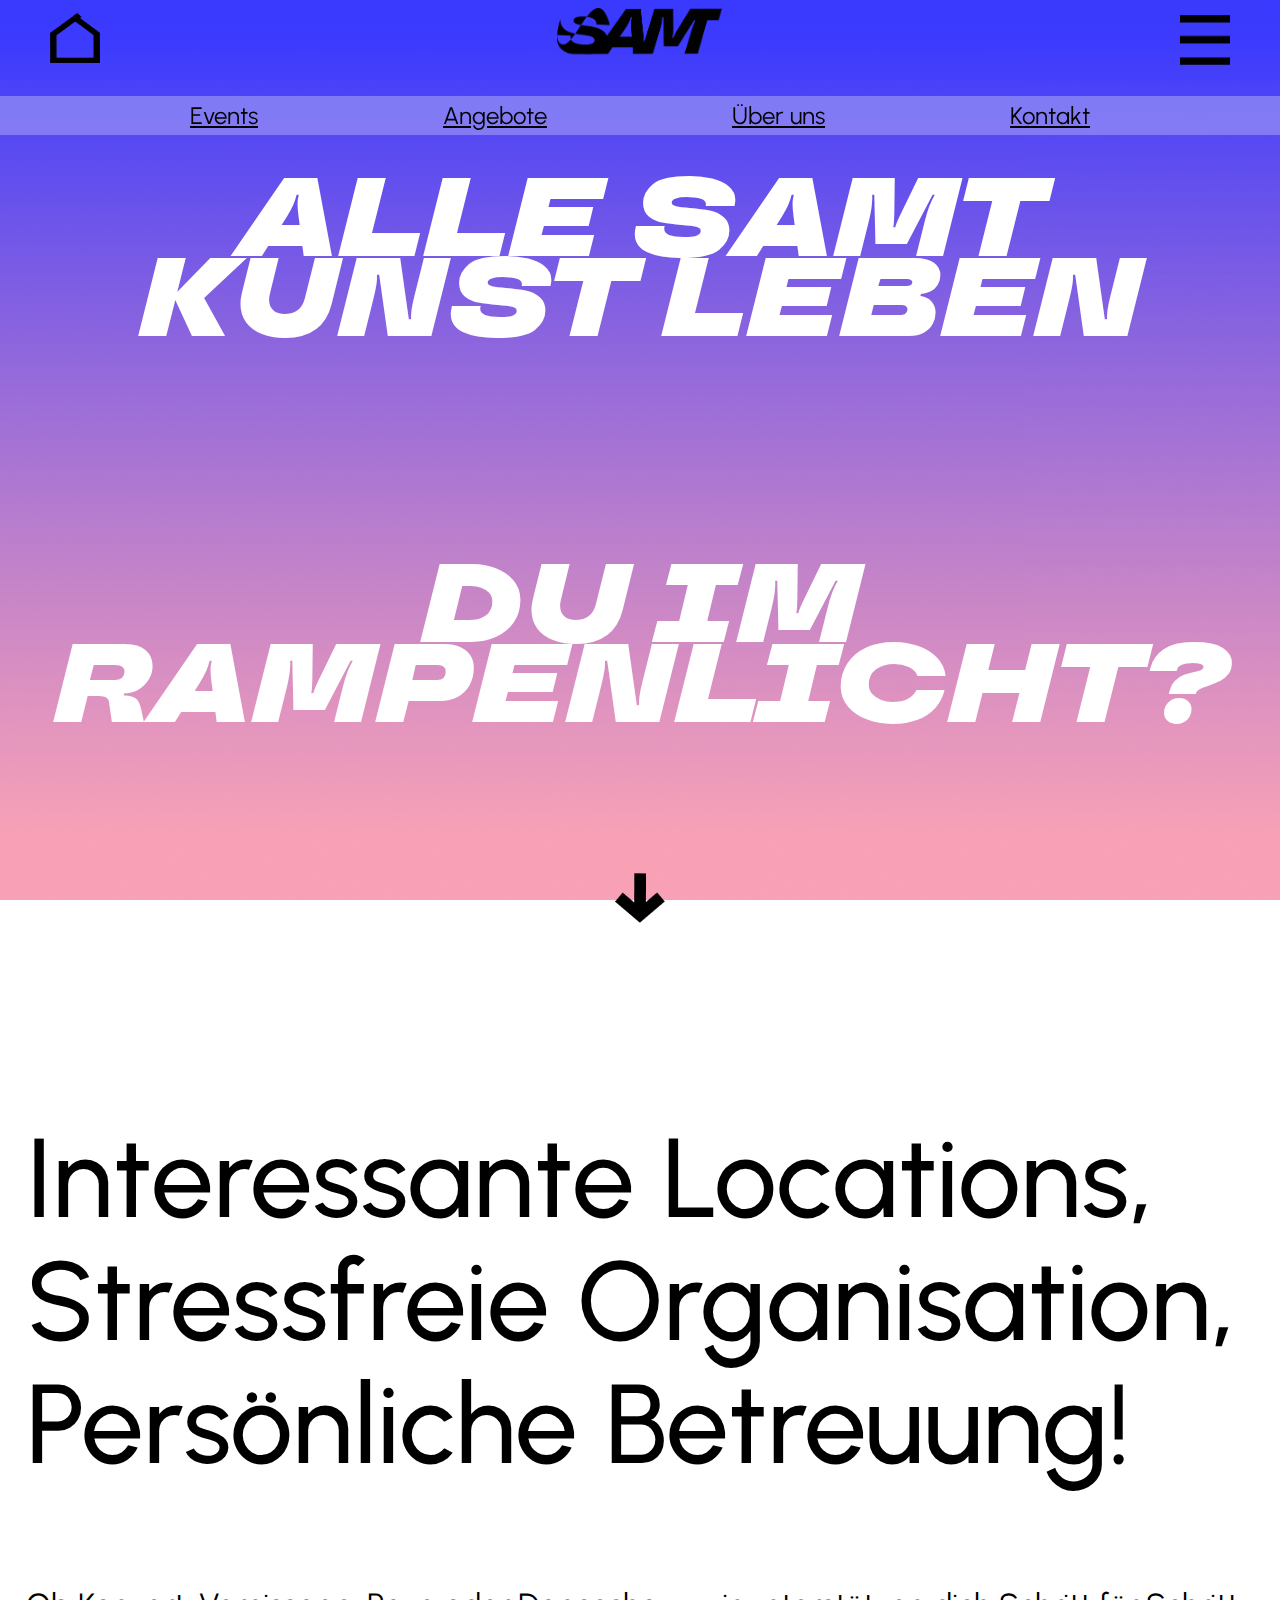
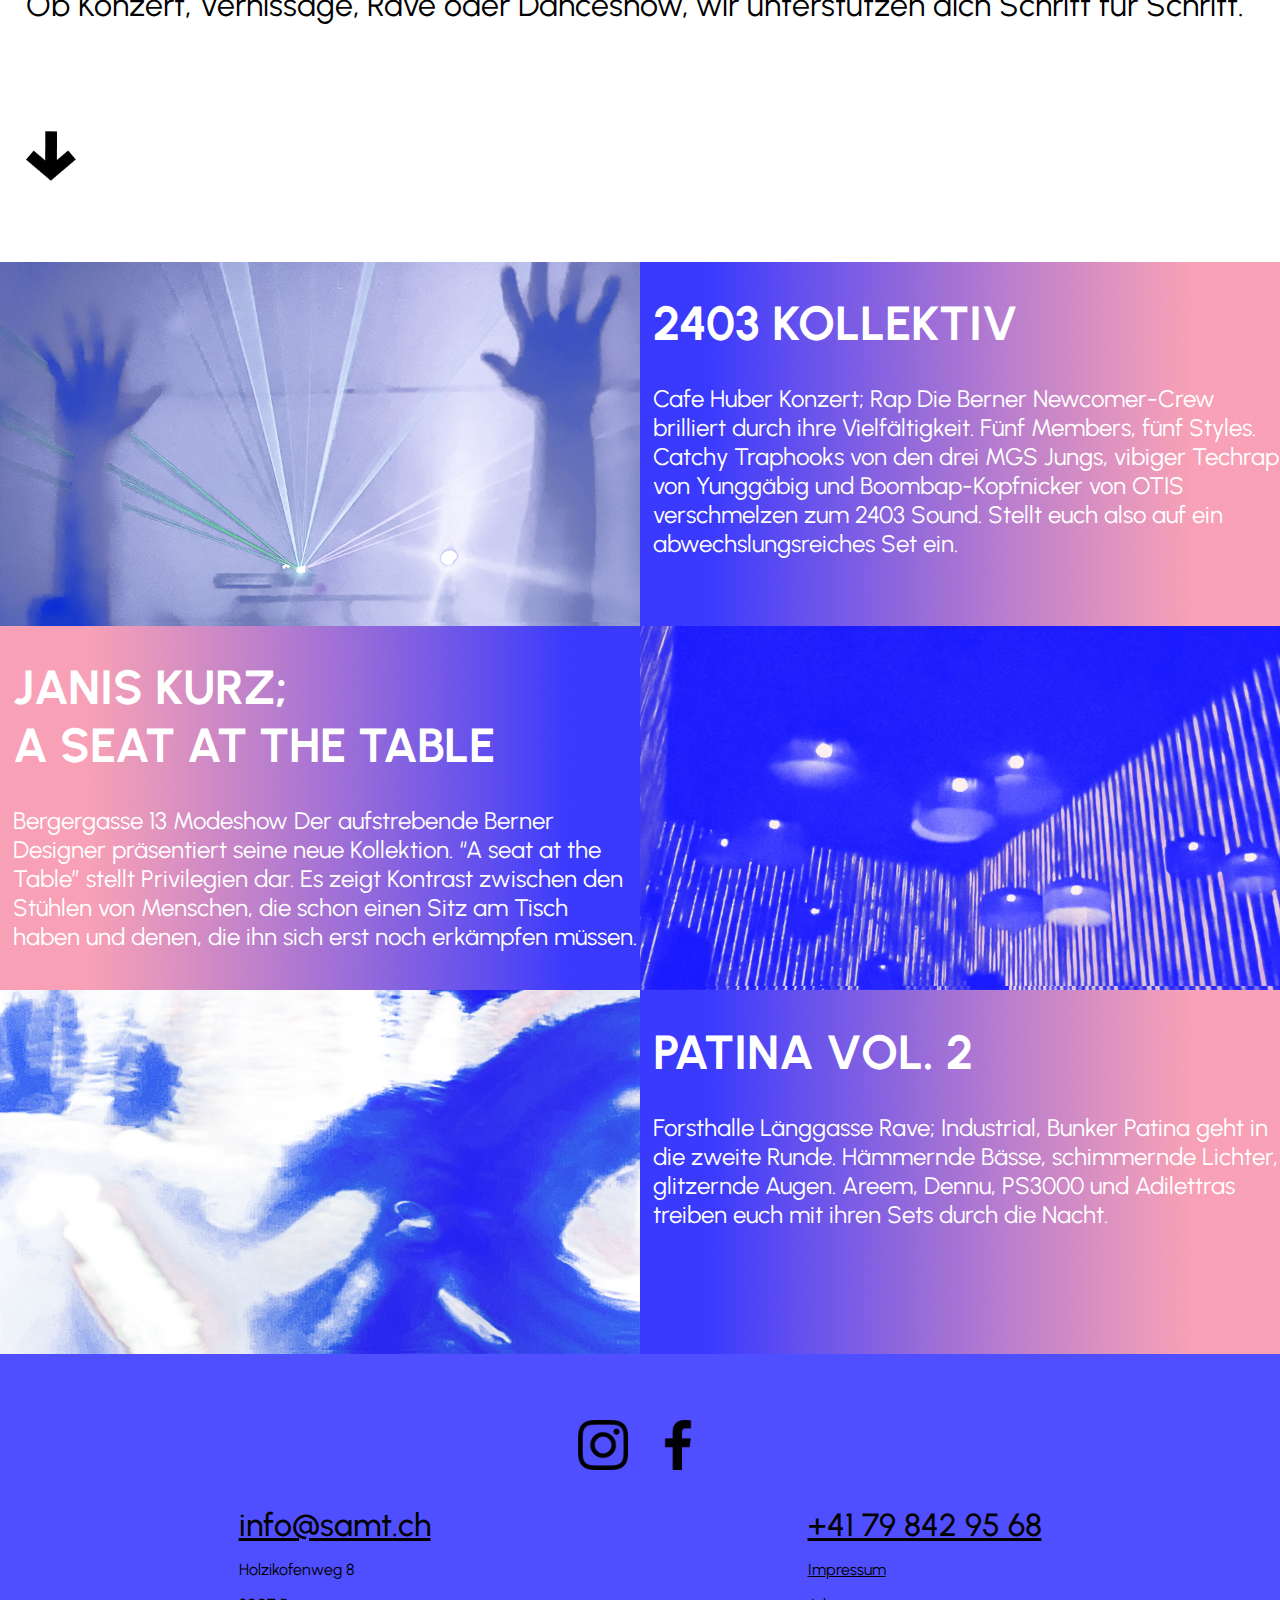
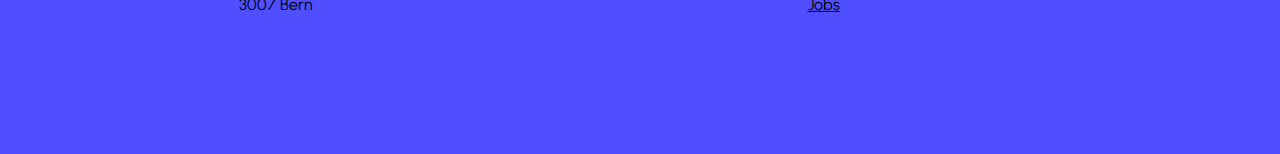
==== index.html @ a09fe549 "made index.html responsive for <600px devices" ====
<!DOCTYPE html>
<html lang="en">

    <head>
        <meta charset="UTF-8">
        <meta name="viewport" content="width=device-width, initial-scale=1.0">
        <title>SAMT | Kunst Leben</title>
        <link rel="icon" type="image/x-icon" href="/images/faviconalt.png">
        <link rel="stylesheet" href="css/styles.css">
        <link rel="stylesheet" href="css/media.css">
    </head>

    <body>
        
        <header>
            
            <div class="flex-grid-header">    
                
                <div class="col" id="home">
                    <a href="index.html"><img id="home" src="..\images\icons\haus.png" alt="Home" width="50" height="50"></a>
                </div>
                
                <div class="col" id="logo">
                    <a href="index.html"><img src="..\images\logo-samt-header-dark.png" alt="SAMT Logo" class="logo" width="auto" height="80"></a>
                </div>
                
                <div class="col" id="burgernav">
                    <img src="..\images\icons\burger.png" alt="menuburger" width="50" height="50"> </a>
                </div>
            
            </div>

            <nav>
                <ul>
                    <li><a href="/index.html#Events">Events</a></li>
                    <li><a href="angebot.html">Angebote</a></li>
                    <li><a href="ueber-uns.html">Über uns</a></li>
                    <li><a href="#footerref">Kontakt</a></li>
                    
                </ul>
            </nav>

        </header>

        
        <main>

            <section class="flex-grid" id="landingpage">
                
                <div class="col" id="textA">
                        <h1> ALLE SAMT KUNST LEBEN </h1>
                </div>
                
                <div class="col" id="textB">
                    <h1>DU IM RAMPENLICHT?</h1>
                </div>
                
                <div class="col">
                    <a href="#claim" ><img src="..\images\icons\pfeil.png" alt="downarrow" height="50px" width="50px"></a>
                </div>
            </section>

            <section id="claim">
                <div class="col">
                    <h1>Interessante Locations,</h1>
                    <h1>Stressfreie Organisation,</h1>
                    <h1>Persönliche Betreuung!</h1>

                    <p>
                        Ob Konzert, Vernissage, Rave oder Danceshow,
                        wir unterstützen dich Schritt für Schritt.
                    </p>

                </div>
                <div class="col">
                    <a href="#Events" ><img src="..\images\icons\pfeil.png" alt="downarrow" height="50px" width="50px"></a>
                </div>
            </section>

            <section id="Events">
                <article id="column1">
                    <div class="flex-grid-2col">
                        <div class="col" id="col1">
                            <img  src="..\images\konzedited.png" alt="2403 KOLLEKTIV Cafe Huber" >
                        </div>

                        <div class="col" id="gradbg">
                            <h1>2403 KOLLEKTIV</h1>
                            <p>Cafe Huber
                                Konzert; Rap
                                Die Berner Newcomer-Crew brilliert durch ihre Vielfältigkeit.
                                Fünf Members, fünf Styles. Catchy Traphooks von den drei 
                                MGS Jungs, vibiger Techrap von Yunggäbig und
                                Boombap-Kopfnicker von OTIS verschmelzen zum 2403 Sound. 
                                Stellt euch also auf ein abwechslungsreiches Set ein.
                            </p>
                        </div>
                    </div>
                </article>


                <article id="column2">   
                    <div class="flex-grid-2col">
                        <div class="col" id="gradbgflipped">
                            <h1>JANIS KURZ;<br>A SEAT AT THE TABLE</h1>
                                <p>Bergergasse 13
                                    Modeshow
                                    Der aufstrebende Berner Designer präsentiert seine neue Kollektion.
                                    “A seat at the Table” stellt Privilegien dar. Es zeigt Kontrast
                                    zwischen den Stühlen von Menschen, 
                                    die schon einen Sitz am Tisch haben und denen, 
                                    die ihn sich erst noch erkämpfen müssen.
                                </p>
                        </div>       

                        <div class="col" id="col2">
                            <img src="..\images\aseatatthetableedited.png" alt="JANIS KURZ A SEAT AT THE TABLE">
                        </div>
                    </div>
                </article> 

                <article id="column3">
                    <div class="flex-grid-2col">
                            <div class="col" id="col3">
                                <img src="..\images\patinavol2edited.png" alt="news" width="auto" height="auto">
                            </div>

                            <div class="col" id="gradbg">
                                <h1>PATINA VOL. 2</h1>
                                    <p>Forsthalle Länggasse
                                        Rave; Industrial, Bunker
                                        Patina geht in die zweite Runde. Hämmernde Bässe,
                                        schimmernde Lichter, glitzernde Augen. 
                                        Areem, Dennu, PS3000 und Adilettras treiben euch
                                        mit ihren Sets durch die Nacht.
                                    </p>
                            </div>

                    </div>
                </article>
            </section> 

        </main>

        <footer>


            <section id="footerref"></section>

            <div class="content">
                <div class="some">
                    <a href="#">
                        <img src="/images/icons/instagram.png" alt="Instagram">
                    </a>
                    <a href="#">
                        <img src="images/icons/facebook.png" alt="Facebook">
                    </a>
                </div>
                <div class="contact">
                    <div class="address">
                        <a class="big-link" href="mailto:info@samt.ch">info@samt.ch</a>
                        <p>Holzikofenweg 8</p>
                        <p>3007 Bern</p>
                    </div>
                    <div class="information">
                        <a class="big-link" href="tel:+41 79 842 95 68">+41 79 842 95 68</a>
                        <a href="Impressum">Impressum</a>
                        <a href="Jobs">Jobs</a>
                    </div>
                </div>
            </div>

        </footer>


    </body>
</html>
---- css/styles.css ----
@font-face {
  font-family: 'TTTravelsNext';
  src: url('/fonts/TTTravelsNext.ttf');
  font-family: 'TTTravelsNextBlackItalic';
  src: url('/fonts/TTTravelsNextBlackItalic.ttf');
}
@font-face {
  font-family: 'Urbanist';
  src: url('/fonts/Urbanist.ttf');
}

/* For index.html */


/* Overall body style */

body {
  background-image: url(../images/bgimg.png);
  background-repeat: no-repeat;
  background-attachment: fixed;
  background-size: cover;
  background-position: center;
  padding: 0%;
  margin: 0%;
}

h1 {
  font-size: 7pc;
  color: white;
}

h2, p, a {
  font-family: 'Urbanist', system-ui, -apple-system, BlinkMacSystemFont, 'Segoe UI', Roboto, Oxygen, Ubuntu, Cantarell, 'Open Sans', 'Helvetica Neue', sans-serif;

}

h2 {
  font-size: 1.5pc;
  color: white;
}

/* Header style */

header{
  position: fixed;
  width: 100vw;
  width: 100svw;
}

.flex-grid-header {
  display: flex;
  justify-content: space-between;
  padding: 0 50px;
  padding-bottom: 0%;
  margin-bottom: 0%;
  height: 80px;
  align-items: center;
  backdrop-filter: blur(15px);
}

.flex-grid-header .col {
  width: 50%;
}


#home {
  text-align: left;
  align-content: center;
  justify-content: center;
}

#logo {
  padding-top: 2px;
  text-align: center;
  align-content: center;
  justify-content: center;
}

#burgernav {
  text-align: right;
  justify-content: right;
  display: flex;
  align-items: center;
  gap: 10px;
  top: 0;
}


/* Nav style */


nav {
  background-color: rgba(245, 245, 245, 0.3);
  backdrop-filter: blur(15px);
  padding: 0%;
  margin: 0%;
}

ul{   
  border-radius: 10px;
  padding: 5px;
  display:flex;
  flex-direction: row;
  justify-content: space-evenly;
  list-style: none;
  text-decoration: none;
}

li a {
  color: black;
  font-size: 24px;
}

/* Main style */

main {
  padding: 0%;
  margin: 0%;
}

/* Flex grid layout & styles for body */

.flex-grid {
  display: flex;
}

.col {
  flex: 1;
}


.flex-grid-2col {
  display: flex;
  padding-top: 0%;
  padding-bottom: 0%;
  padding-left: 0%;
  padding-right: 0%;
  justify-content: space-between;
}

.flex-grid-2col .col {
  width: 50%;
  padding-top: 0%;
  padding-bottom: 0%;
  padding-left: 0%;
  padding-right: 0%;
}

.flex-grid-2col .col img {
  max-width: 100%;
  padding-top: 0%;
  padding-bottom: 0%;
  padding-left: 0%;
  padding-right: 0%;
}

.flex-grid-2col .col h1 {
  padding-left: 2%;
  font-size: 3pc;
  color: white;
  font-family: 'Urbanist', system-ui, -apple-system, BlinkMacSystemFont, 'Segoe UI', Roboto, Oxygen, Ubuntu, Cantarell, 'Open Sans', 'Helvetica Neue', sans-serif;
}

.flex-grid-2col .col p {
  padding-left: 2%;
  font-size: 1.5pc;
  color: white;
}

/* landingpage  section */

#landingpage {
  flex-direction: column;
  justify-content: center;
  align-content: center;
  text-align: center;
  align-items: center;
  padding-top: 8%;
  width: 100%;
  min-height: 100vh;
  min-height: 100svh;
}

#landingpage h1 {
  text-transform: uppercase;
  line-height: 5pc;
  font-family: 'TTTravelsNextBlackItalic', system-ui, -apple-system, BlinkMacSystemFont, 'Segoe UI', Roboto, Oxygen, Ubuntu, Cantarell, 'Open Sans', 'Helvetica Neue', sans-serif;
}

/* Claim  section */

#claim {
  font-family: 'Urbanist', system-ui, -apple-system, BlinkMacSystemFont, 'Segoe UI', Roboto, Oxygen, Ubuntu, Cantarell, 'Open Sans', 'Helvetica Neue', sans-serif;
  padding-left: 2%;
  padding-top: 6%;
}

#claim h1 {
  color: black;
  line-height: 3pc;
  font-size: 7pc;
  font-weight: 500;
}

#claim p {
  padding-top: 5%;
  font-size: 2pc;
  padding-bottom: 6%;
}

/* Events section */

#Events {
  padding-top: 6%;
}

.flex-grid-2col #col1 {
  background: url(../images/konzedited.png);
  background-repeat: no-repeat;
  background-size: cover;
}

.flex-grid-2col #col2 {
  background: url(../images/aseatatthetableedited.png);
  background-repeat: no-repeat;
  background-size: cover;
}

.flex-grid-2col #col3 {
  background: url(../images/patinavol2edited.png);
  background-repeat: no-repeat;
  background-size: cover;
}

.flex-grid-2col #gradbg {
  background: url(../images/eventbg.png);
  background-repeat: no-repeat;
  background-size: cover;
}

.flex-grid-2col #gradbgflipped {
  background: url(../images/eventbgflipped.png);
  background-repeat: no-repeat  ;
  background-size: cover;
}

#imgright {
  max-width: 100%;
  text-align: right;
}

/* Footer style */

footer{
  padding: 50px;
  min-height: 300px;
  background-color: #4F4FFF;
}
footer a{
  display: block;
}
footer a, footer p{
  margin: 1rem 0;
  color: black;
}
.big-link{
  font-size: 2rem;
  font-weight: 500;
}
.some{
  display: flex;
  justify-content: center;
  gap: 25px;
}
.some img{
  width: 50px;
}
.contact{
  display: flex;
  justify-content: space-around;
}

#footerref{
  max-width: 100%;
}

/* Hover Effect */

a:hover{
  background-color: #ffffff;
}

/* For angebot.html */

#smalimg  {
  width: 200px;
}


#smalimg {
  width: 600px;
  
  }

#angebotcolstyle h1 {
  font-size: 2.5pc; 
  line-height: 150%;
}

#angebotcolstyle h2 {
  font-size: 0.8pc; 
}

#angebotcolstyle h3 {
  font-size: 19.8pc; 
  color: black;
  text-align: center; 
}


#angebotcolstyle p {
  font-size: 3.8;
  color: aliceblue;
  text-align: left;
  
}
.angebot-page .col img {
  max-width: 100%;
  padding: 0;
  filter: grayscale(100%);
    transition: filter 0.3s;
}

.angebot-page .col img:hover {
  filter: saturate(100%); }

  #uebersch h3{
    color: black;
    line-height: 6pc;
    font-size: 7pc;
    font-weight: 500;
    font-family:'urbanist';
  }
  #uebersch h4{
    color: white;
    line-height: 6pc;
    font-size: 7pc;
    font-weight: 500;
    font-family:'urbanist';
  }
  
  #uebersch p{
    padding-top: 5%;
    font-size: 2pc;
    padding-bottom: 6%;
  }
  #ueberschschrift h5{
    padding-top: 5%;
    font-size: 2pc;
    padding-bottom: 6%;
    color: white;
  }
---- css/media.css ----
/* Extra small devices (phones, 600px and down) */
@media only screen and (max-width: 600px)
 
{

    #burgernav { 
        display: none; 
      }

      #logo {
        text-align: center;
      }

      #home { 
        display: none; 
      }

      nav li a {
        font-size: 1pc;
      }

      #textA h1 {
        padding-top: 55%;
      }

      #claim .col {
        padding-top: 40%;
      }

      #claim h1 {
        font-size: 2pc;
      }

      #claim p {
        font-size: 1.5pc;
        padding-top: 10%;
      }

    .flex-grid {
        display: flex;
        flex-direction: column;
      }

      .flex-grid-header .col {
        max-width: 100%;
        width: 100%;
      }


      #landingpage {
        padding: 0%;
        margin: 0%;
      }

      #landingpage h1{
        padding-left: 5%;
      }
     
      h1 {
        text-align: left;
        font-size: 2pc;
      }
      
      h2 {
        text-align: left;
        font-size: 1pc;
      }

      #Events {
        padding-top: 29%;
      }

      #column2 .flex-grid-2col {
        flex-direction: column-reverse;
      }

      .flex-grid-2col .col h1 {
        font-size: 2pc;
      }
      
      .flex-grid-2col .col h2 {
        font-size: 1pc;
      }
      .flex-grid-2col {
        flex-direction: column;
      }

      .flex-grid-2col .col {
        width: 100%;
      }

      .flex-grid-2col .col img {
        max-width: 99%;
      }

      .flex-grid-2col#Events {
        flex-direction: column;
        order: 1 2 4 3;
      }

      .big-link {
        font-size: 1pc;
      }
}


/* Large devices (laptops/desktops, 992px and up) */
@media only screen and (min-width: 992px) {...}

/* Extra large devices (large laptops and desktops, 1200px and up) */
@media only screen and (min-width: 1200px) {...}
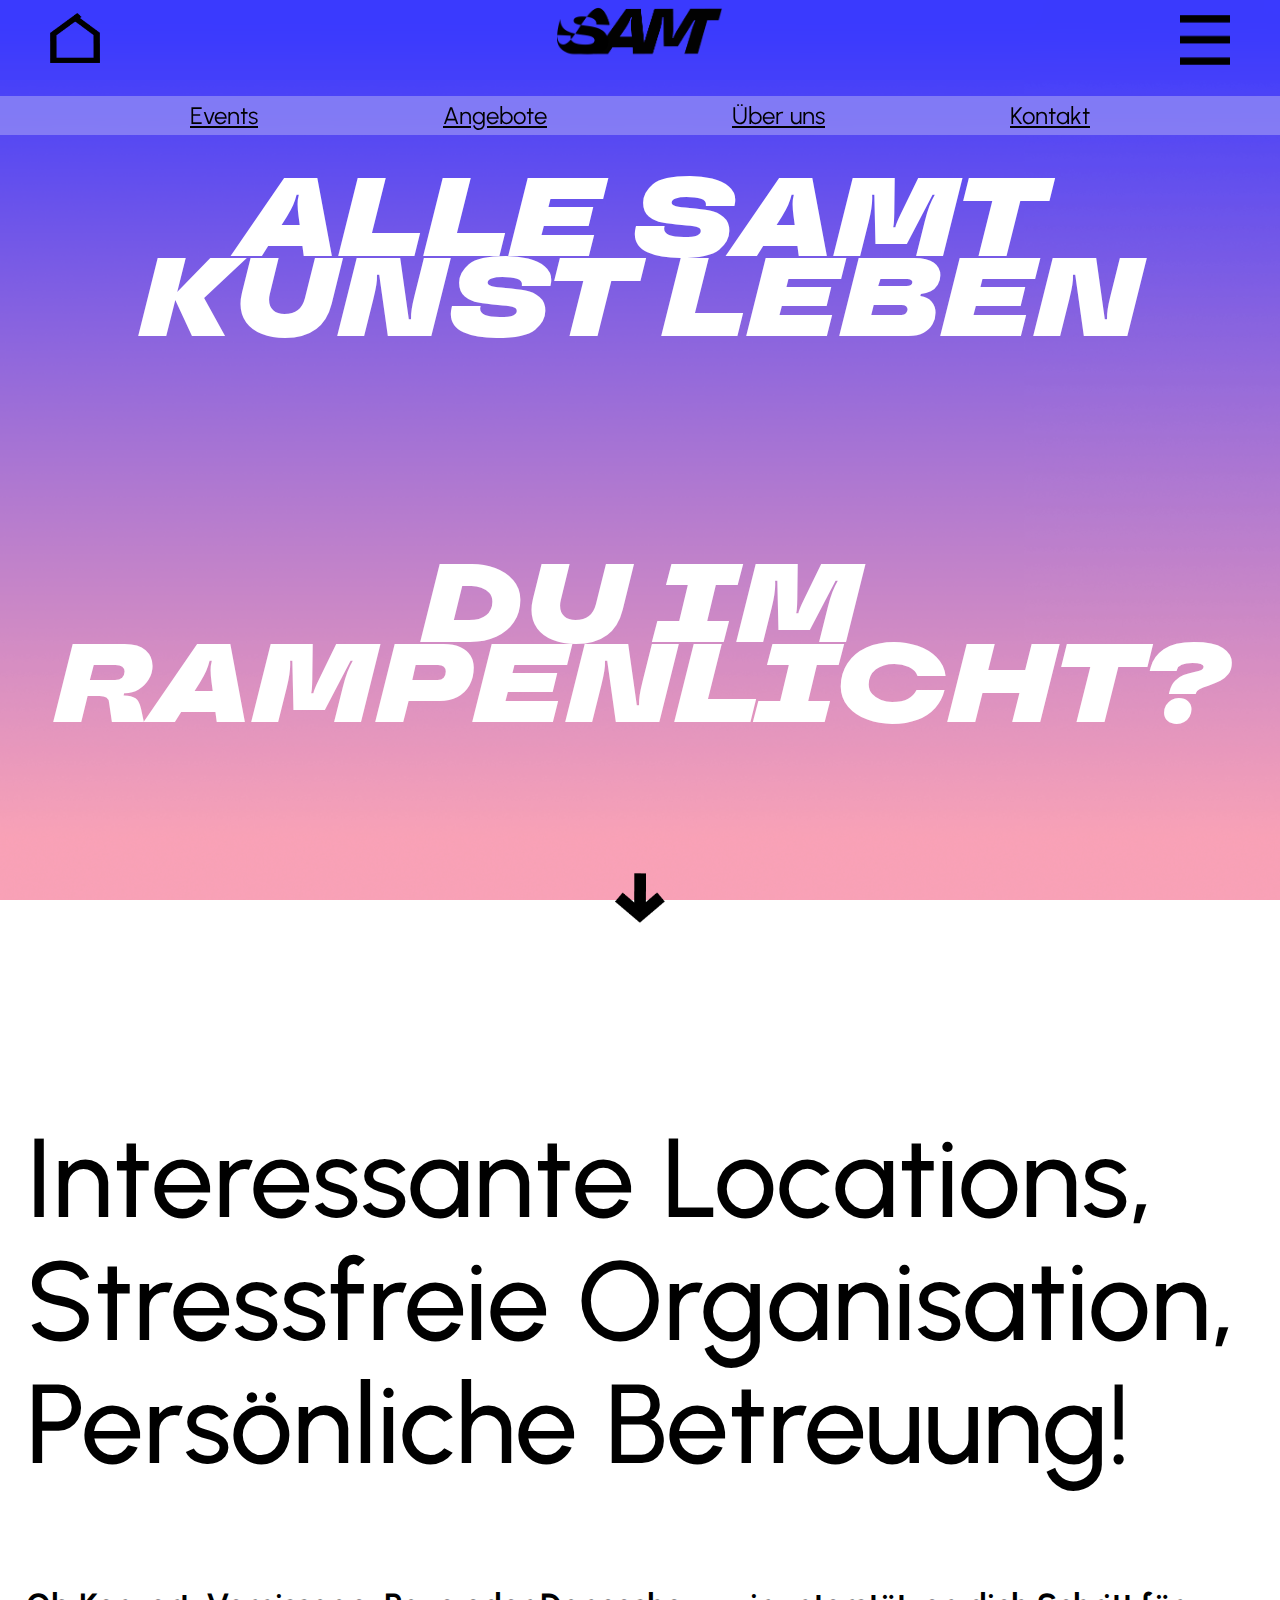
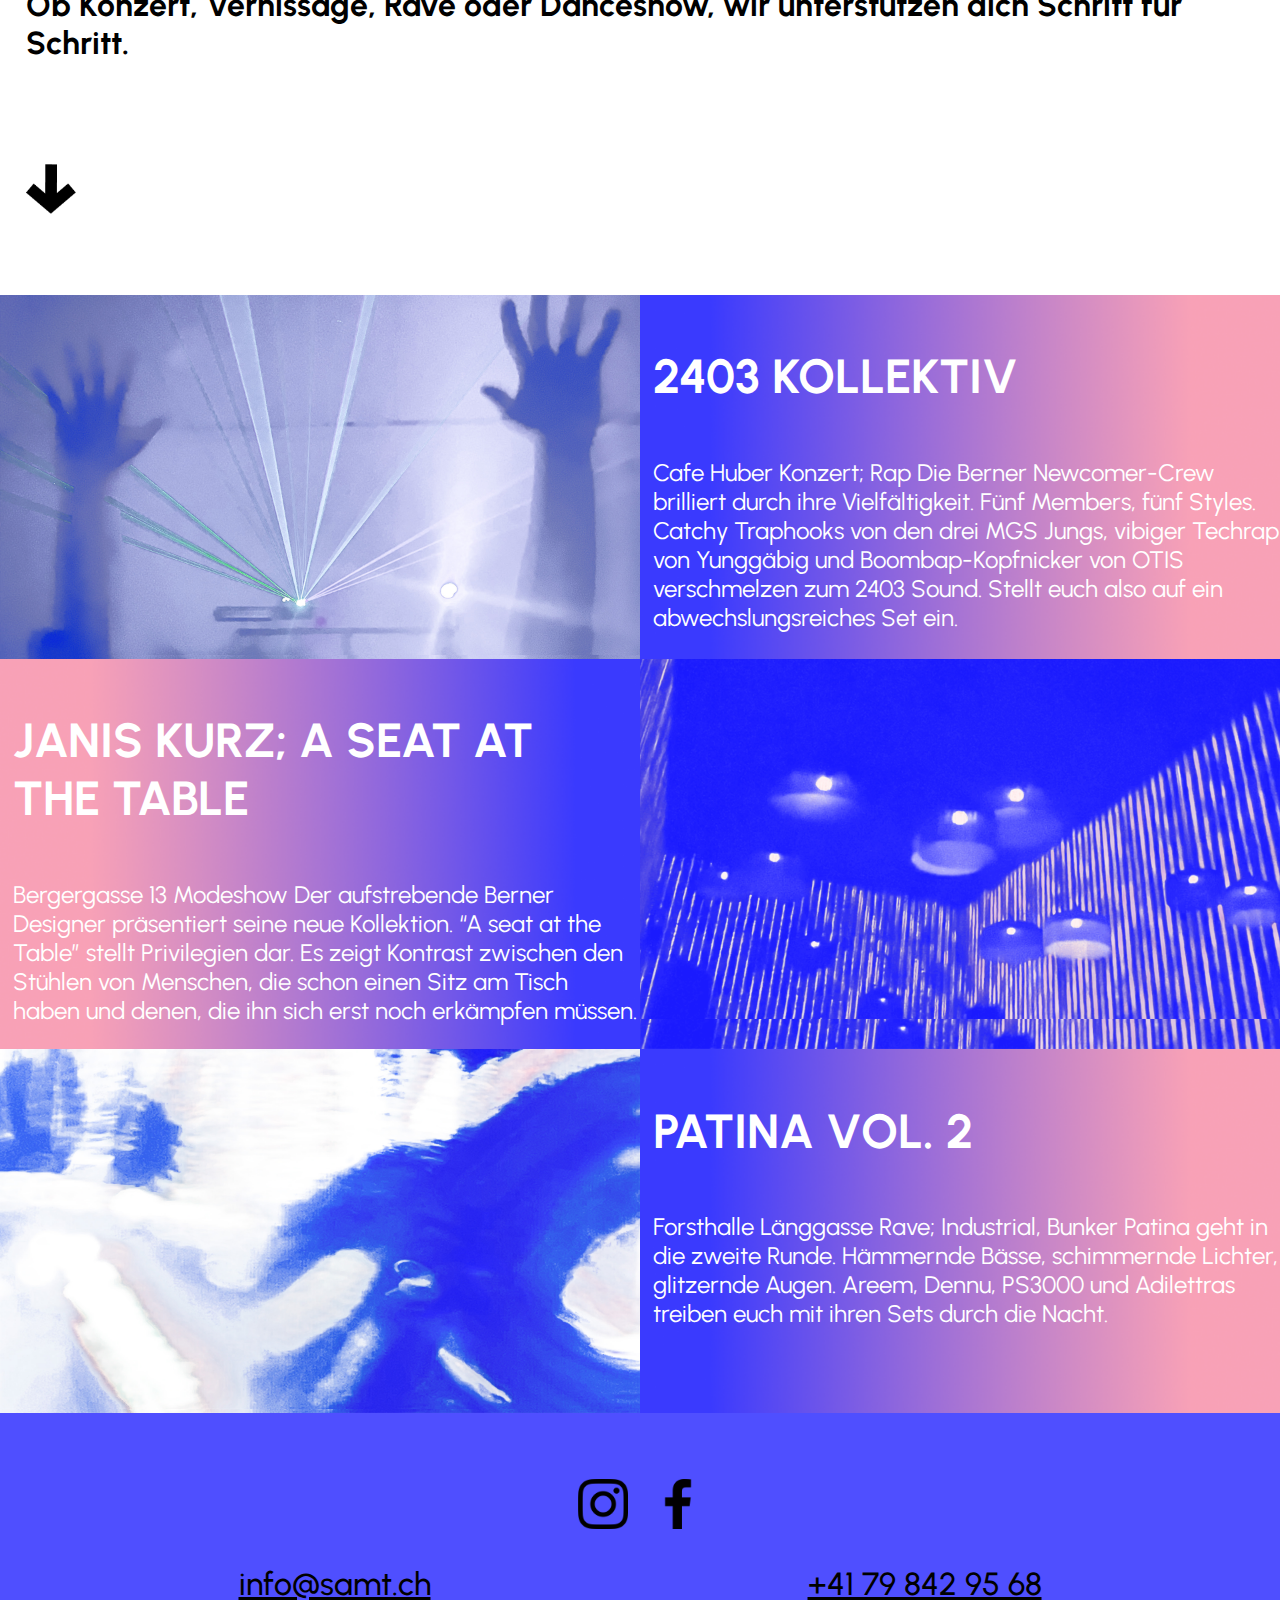
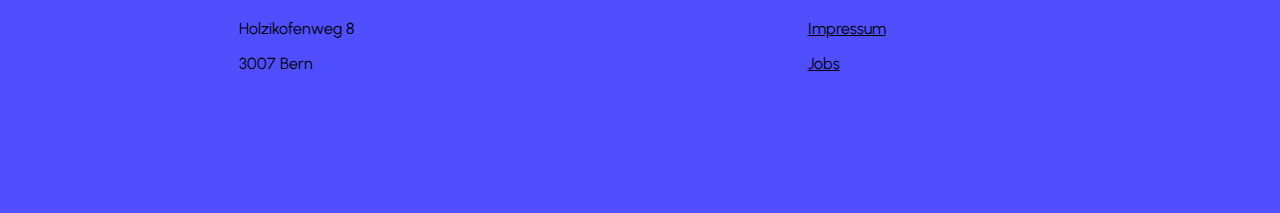
==== commit f2ff3b3c: "validated index.hrml & styles.css. No errors" ====
--- a/index.html
+++ b/index.html
@@ -16,16 +16,16 @@
             
             <div class="flex-grid-header">    
                 
-                <div class="col" id="home">
-                    <a href="index.html"><img id="home" src="..\images\icons\haus.png" alt="Home" width="50" height="50"></a>
+                <div class="col">
+                    <a href="index.html"><img id="home" src="../images/icons/haus.png" alt="Home" width="50" height="50"></a>
                 </div>
                 
                 <div class="col" id="logo">
-                    <a href="index.html"><img src="..\images\logo-samt-header-dark.png" alt="SAMT Logo" class="logo" width="auto" height="80"></a>
+                    <a href="index.html"><img src="../images/logo-samt-header-dark.png" alt="SAMT Logo" class="logo" height="80"></a>
                 </div>
                 
                 <div class="col" id="burgernav">
-                    <img src="..\images\icons\burger.png" alt="menuburger" width="50" height="50"> </a>
+                    <img src="../images/icons/burger.png" alt="menuburger" width="50" height="50">
                 </div>
             
             </div>
@@ -56,7 +56,7 @@
                 </div>
                 
                 <div class="col">
-                    <a href="#claim" ><img src="..\images\icons\pfeil.png" alt="downarrow" height="50px" width="50px"></a>
+                    <a href="#claim" ><img src="../images/icons/pfeil.png" alt="downarrow" height="50" width="50"></a>
                 </div>
             </section>
 
@@ -66,26 +66,26 @@
                     <h1>Stressfreie Organisation,</h1>
                     <h1>Persönliche Betreuung!</h1>
 
-                    <p>
+                    <h2>
                         Ob Konzert, Vernissage, Rave oder Danceshow,
                         wir unterstützen dich Schritt für Schritt.
-                    </p>
+                    </h2>
 
                 </div>
                 <div class="col">
-                    <a href="#Events" ><img src="..\images\icons\pfeil.png" alt="downarrow" height="50px" width="50px"></a>
+                    <a href="#Events" ><img src="../images/icons/pfeil.png" alt="downarrow" height="50" width="50"></a>
                 </div>
             </section>
 
-            <section id="Events">
+            <div id="Events">
                 <article id="column1">
                     <div class="flex-grid-2col">
                         <div class="col" id="col1">
-                            <img  src="..\images\konzedited.png" alt="2403 KOLLEKTIV Cafe Huber" >
+                            <img  src="../images/konzedited.png" alt="2403 KOLLEKTIV Cafe Huber" >
                         </div>
 
                         <div class="col" id="gradbg">
-                            <h1>2403 KOLLEKTIV</h1>
+                            <h2>2403 KOLLEKTIV</h2>
                             <p>Cafe Huber
                                 Konzert; Rap
                                 Die Berner Newcomer-Crew brilliert durch ihre Vielfältigkeit.
@@ -102,7 +102,7 @@
                 <article id="column2">   
                     <div class="flex-grid-2col">
                         <div class="col" id="gradbgflipped">
-                            <h1>JANIS KURZ;<br>A SEAT AT THE TABLE</h1>
+                            <h2>JANIS KURZ; A SEAT AT THE TABLE</h2>
                                 <p>Bergergasse 13
                                     Modeshow
                                     Der aufstrebende Berner Designer präsentiert seine neue Kollektion.
@@ -114,7 +114,7 @@
                         </div>       
 
                         <div class="col" id="col2">
-                            <img src="..\images\aseatatthetableedited.png" alt="JANIS KURZ A SEAT AT THE TABLE">
+                            <img src="../images/aseatatthetableedited.png" alt="JANIS KURZ A SEAT AT THE TABLE">
                         </div>
                     </div>
                 </article> 
@@ -122,11 +122,11 @@
                 <article id="column3">
                     <div class="flex-grid-2col">
                             <div class="col" id="col3">
-                                <img src="..\images\patinavol2edited.png" alt="news" width="auto" height="auto">
+                                <img src="../images/patinavol2edited.png" alt="PATINA VOL. 2">
                             </div>
 
-                            <div class="col" id="gradbg">
-                                <h1>PATINA VOL. 2</h1>
+                            <div class="col" id="gradbg2">
+                                <h2>PATINA VOL. 2</h2>
                                     <p>Forsthalle Länggasse
                                         Rave; Industrial, Bunker
                                         Patina geht in die zweite Runde. Hämmernde Bässe,
@@ -138,14 +138,14 @@
 
                     </div>
                 </article>
-            </section> 
+            </div> 
 
         </main>
 
         <footer>
 
 
-            <section id="footerref"></section>
+            <div id="footerref"></div>
 
             <div class="content">
                 <div class="some">
@@ -163,7 +163,7 @@
                         <p>3007 Bern</p>
                     </div>
                     <div class="information">
-                        <a class="big-link" href="tel:+41 79 842 95 68">+41 79 842 95 68</a>
+                        <a class="big-link" href="tel:+41079-842-9568">+41 79 842 95 68</a>
                         <a href="Impressum">Impressum</a>
                         <a href="Jobs">Jobs</a>
                     </div>
--- a/css/styles.css
+++ b/css/styles.css
@@ -30,13 +30,12 @@
 }
 
 h2, p, a {
-  font-family: 'Urbanist', system-ui, -apple-system, BlinkMacSystemFont, 'Segoe UI', Roboto, Oxygen, Ubuntu, Cantarell, 'Open Sans', 'Helvetica Neue', sans-serif;
+  font-family: 'Urbanist';
 
 }
 
 h2 {
-  font-size: 1.5pc;
-  color: white;
+  font-size: 2pc;
 }
 
 /* Header style */
@@ -154,18 +153,6 @@
   padding-right: 0%;
 }
 
-.flex-grid-2col .col h1 {
-  padding-left: 2%;
-  font-size: 3pc;
-  color: white;
-  font-family: 'Urbanist', system-ui, -apple-system, BlinkMacSystemFont, 'Segoe UI', Roboto, Oxygen, Ubuntu, Cantarell, 'Open Sans', 'Helvetica Neue', sans-serif;
-}
-
-.flex-grid-2col .col p {
-  padding-left: 2%;
-  font-size: 1.5pc;
-  color: white;
-}
 
 /* landingpage  section */
 
@@ -184,13 +171,13 @@
 #landingpage h1 {
   text-transform: uppercase;
   line-height: 5pc;
-  font-family: 'TTTravelsNextBlackItalic', system-ui, -apple-system, BlinkMacSystemFont, 'Segoe UI', Roboto, Oxygen, Ubuntu, Cantarell, 'Open Sans', 'Helvetica Neue', sans-serif;
+  font-family: 'TTTravelsNextBlackItalic';
 }
 
 /* Claim  section */
 
 #claim {
-  font-family: 'Urbanist', system-ui, -apple-system, BlinkMacSystemFont, 'Segoe UI', Roboto, Oxygen, Ubuntu, Cantarell, 'Open Sans', 'Helvetica Neue', sans-serif;
+  font-family: 'Urbanist';
   padding-left: 2%;
   padding-top: 6%;
 }
@@ -202,7 +189,7 @@
   font-weight: 500;
 }
 
-#claim p {
+#claim h2 {
   padding-top: 5%;
   font-size: 2pc;
   padding-bottom: 6%;
@@ -214,6 +201,18 @@
   padding-top: 6%;
 }
 
+#Events h2 {
+  color: white;
+  font-size:3pc;
+  padding: 2%;
+}
+
+#Events p {
+  padding-left: 2%;
+  font-size: 1.5pc;
+  color: white;
+}
+
 .flex-grid-2col #col1 {
   background: url(../images/konzedited.png);
   background-repeat: no-repeat;
@@ -233,6 +232,12 @@
 }
 
 .flex-grid-2col #gradbg {
+  background: url(../images/eventbg.png);
+  background-repeat: no-repeat;
+  background-size: cover;
+}
+
+.flex-grid-2col #gradbg2 {
   background: url(../images/eventbg.png);
   background-repeat: no-repeat;
   background-size: cover;
@@ -287,77 +292,5 @@
 /* Hover Effect */
 
 a:hover{
-  background-color: #ffffff;
-}
-
-/* For angebot.html */
-
-#smalimg  {
-  width: 200px;
-}
-
-
-#smalimg {
-  width: 600px;
-  
-  }
-
-#angebotcolstyle h1 {
-  font-size: 2.5pc; 
-  line-height: 150%;
-}
-
-#angebotcolstyle h2 {
-  font-size: 0.8pc; 
-}
-
-#angebotcolstyle h3 {
-  font-size: 19.8pc; 
-  color: black;
-  text-align: center; 
-}
-
-
-#angebotcolstyle p {
-  font-size: 3.8;
-  color: aliceblue;
-  text-align: left;
-  
-}
-.angebot-page .col img {
-  max-width: 100%;
-  padding: 0;
-  filter: grayscale(100%);
-    transition: filter 0.3s;
-}
-
-.angebot-page .col img:hover {
-  filter: saturate(100%); }
-
-  #uebersch h3{
-    color: black;
-    line-height: 6pc;
-    font-size: 7pc;
-    font-weight: 500;
-    font-family:'urbanist';
-  }
-  #uebersch h4{
-    color: white;
-    line-height: 6pc;
-    font-size: 7pc;
-    font-weight: 500;
-    font-family:'urbanist';
-  }
-  
-  #uebersch p{
-    padding-top: 5%;
-    font-size: 2pc;
-    padding-bottom: 6%;
-  }
-  #ueberschschrift h5{
-    padding-top: 5%;
-    font-size: 2pc;
-    padding-bottom: 6%;
-    color: white;
-  }
-
+  border-bottom: 2px solid black;
+}--- a/css/media.css
+++ b/css/media.css
@@ -26,8 +26,9 @@
       }
 
       #claim .col {
-        padding-top: 40%;
+        padding-top: 30%;
       }
+
 
       #claim h1 {
         font-size: 2pc;
@@ -97,7 +98,6 @@
 
       .flex-grid-2col#Events {
         flex-direction: column;
-        order: 1 2 4 3;
       }
 
       .big-link {
@@ -106,8 +106,4 @@
 }
 
 
-/* Large devices (laptops/desktops, 992px and up) */
-@media only screen and (min-width: 992px) {...}
 
-/* Extra large devices (large laptops and desktops, 1200px and up) */
-@media only screen and (min-width: 1200px) {...} 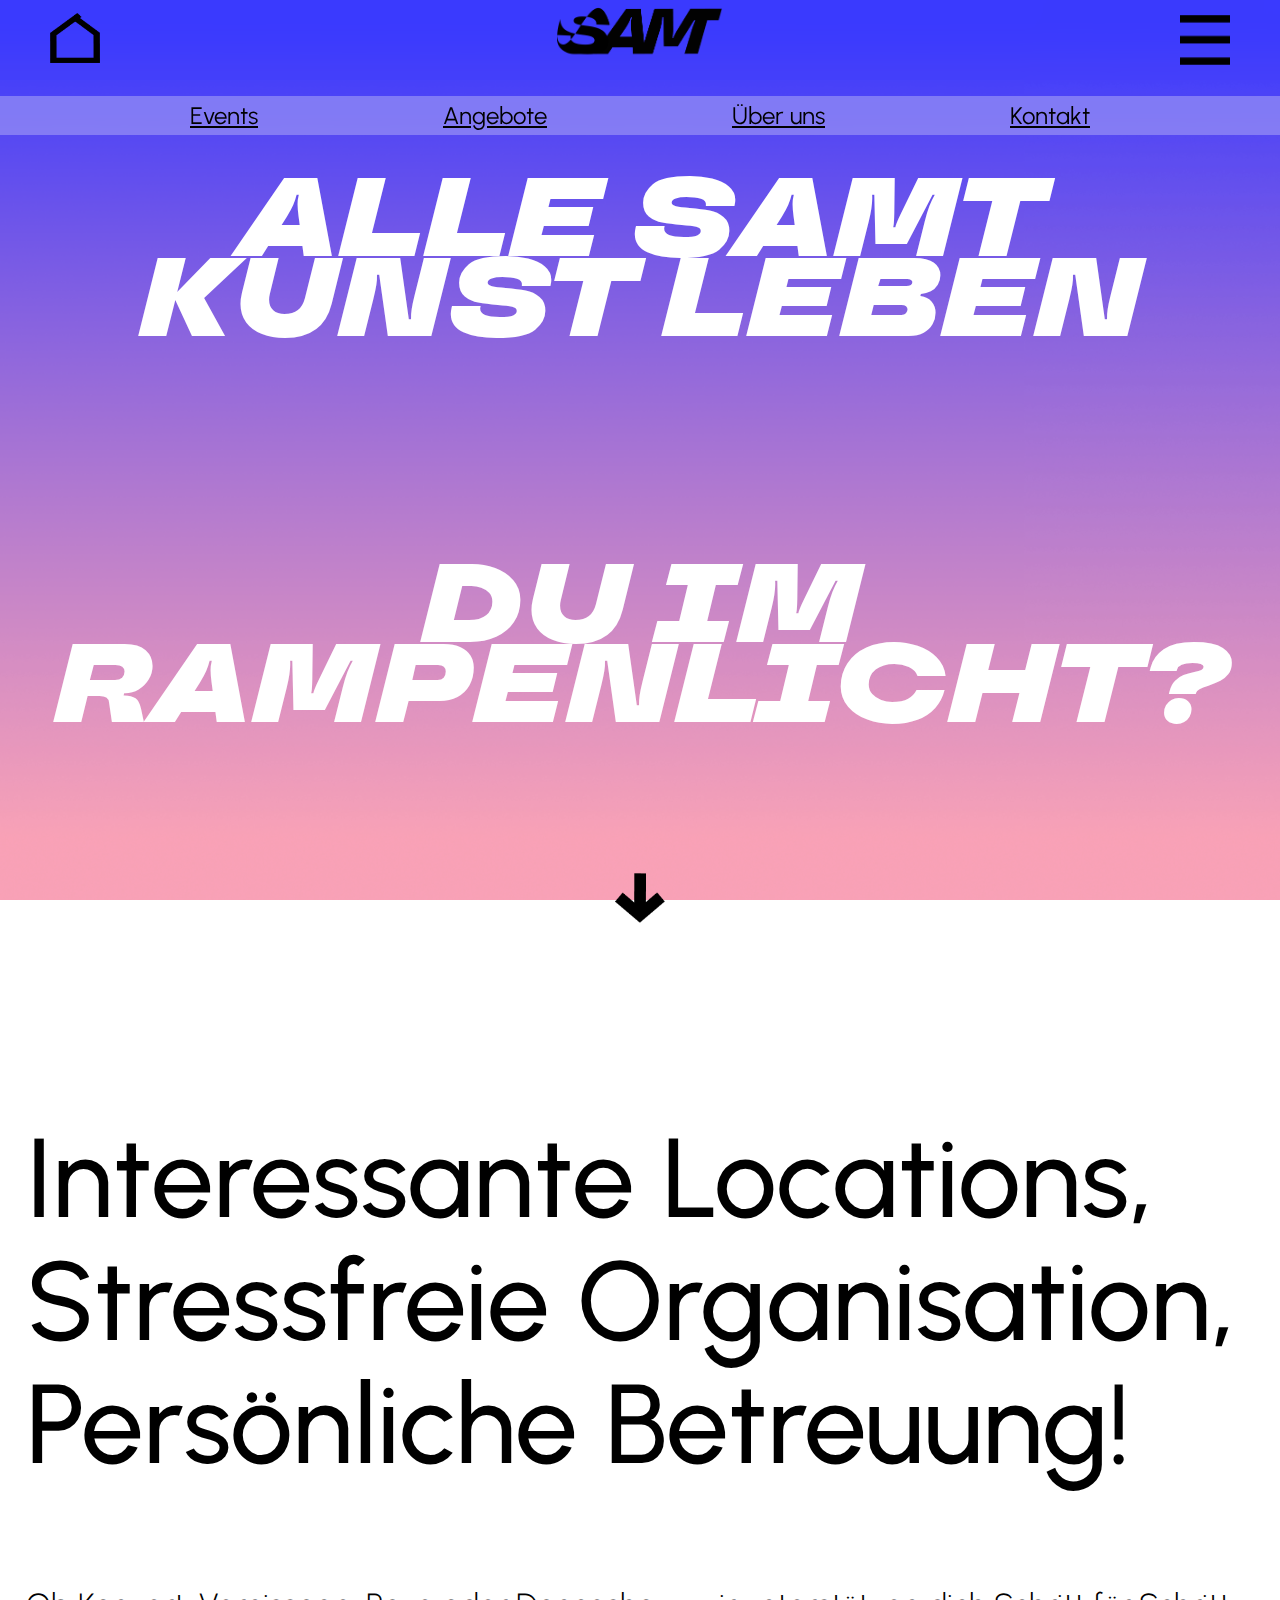
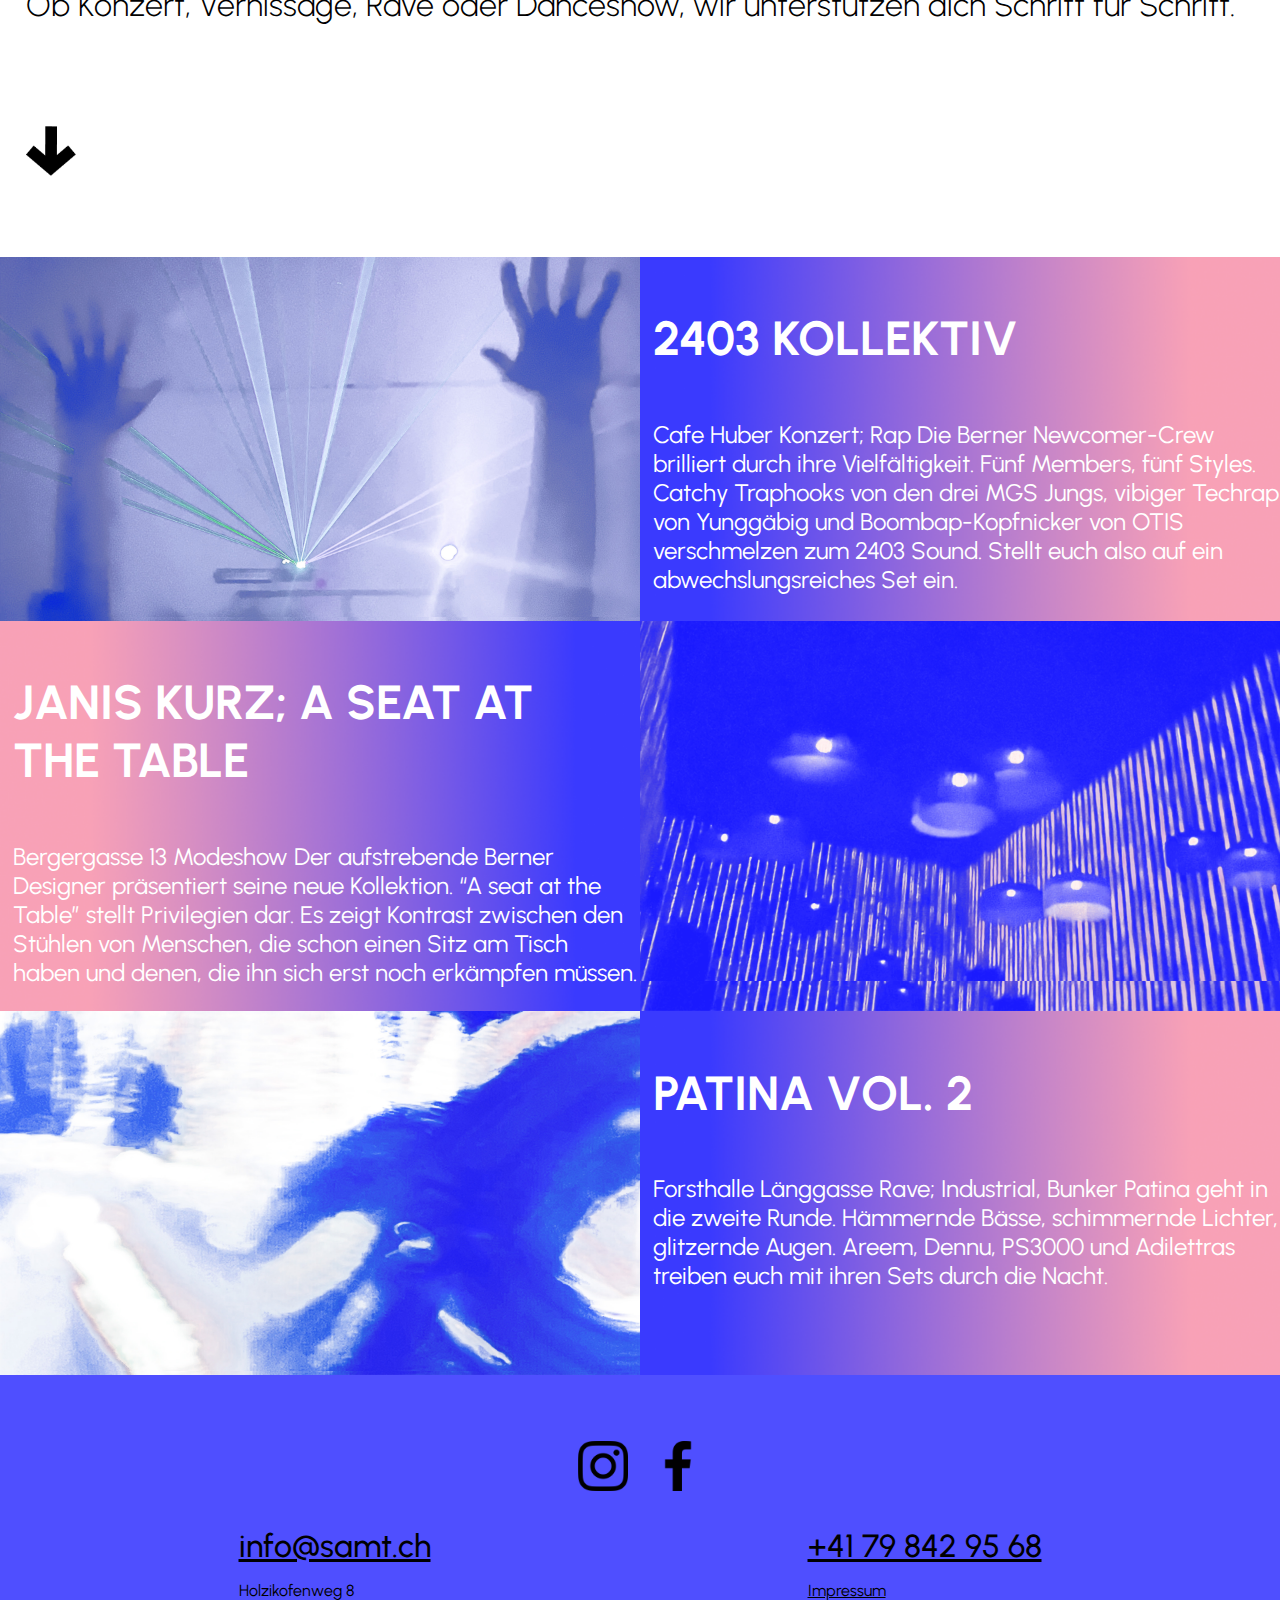
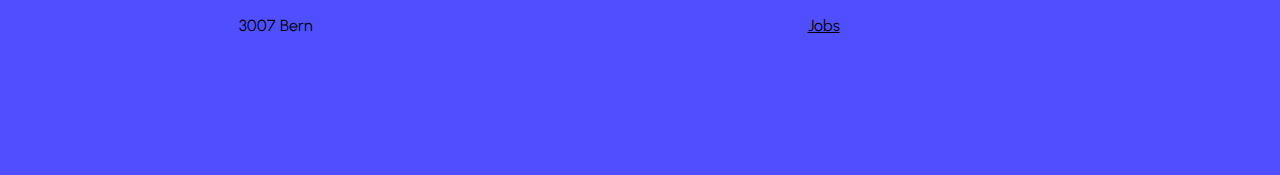
==== commit 7d9065ae: "changed styles.css" ====
--- a/index.html
+++ b/index.html
@@ -16,8 +16,8 @@
             
             <div class="flex-grid-header">    
                 
-                <div class="col">
-                    <a href="index.html"><img id="home" src="../images/icons/haus.png" alt="Home" width="50" height="50"></a>
+                <div class="col" id="home">
+                    <a href="index.html"><img src="../images/icons/haus.png" alt="Home" width="50" height="50"></a>
                 </div>
                 
                 <div class="col" id="logo">
--- a/css/styles.css
+++ b/css/styles.css
@@ -40,9 +40,8 @@
 
 /* Header style */
 
-header{
+header {
   position: fixed;
-  width: 100vw;
   width: 100svw;
 }
 
@@ -64,15 +63,11 @@
 
 #home {
   text-align: left;
-  align-content: center;
-  justify-content: center;
 }
 
 #logo {
   padding-top: 2px;
   text-align: center;
-  align-content: center;
-  justify-content: center;
 }
 
 #burgernav {
@@ -193,6 +188,7 @@
   padding-top: 5%;
   font-size: 2pc;
   padding-bottom: 6%;
+  font-weight: 300;
 }
 
 /* Events section */
--- a/css/media.css
+++ b/css/media.css
@@ -5,8 +5,25 @@
  
 {
 
+  .flex-grid-header {
+    display: flex;
+    justify-content: space-between;
+    padding: 0 0px;
+    padding-bottom: 0%;
+    margin-bottom: 0%;
+    height: 80px;
+    align-items: center;
+    backdrop-filter: blur(15px);
+  }
+
+  .flex-grid-header .col {
+    max-width: 100%;
+    width: 100%;
+  }
+
     #burgernav { 
-        display: none; 
+        width: 0%; 
+        display: none;
       }
 
       #logo {
@@ -34,19 +51,14 @@
         font-size: 2pc;
       }
 
-      #claim p {
-        font-size: 1.5pc;
+      #claim h2 {
+        font-size: 1pc;
         padding-top: 10%;
       }
 
     .flex-grid {
         display: flex;
         flex-direction: column;
-      }
-
-      .flex-grid-header .col {
-        max-width: 100%;
-        width: 100%;
       }
 
 
@@ -103,7 +115,4 @@
       .big-link {
         font-size: 1pc;
       }
-}
-
-
-
+}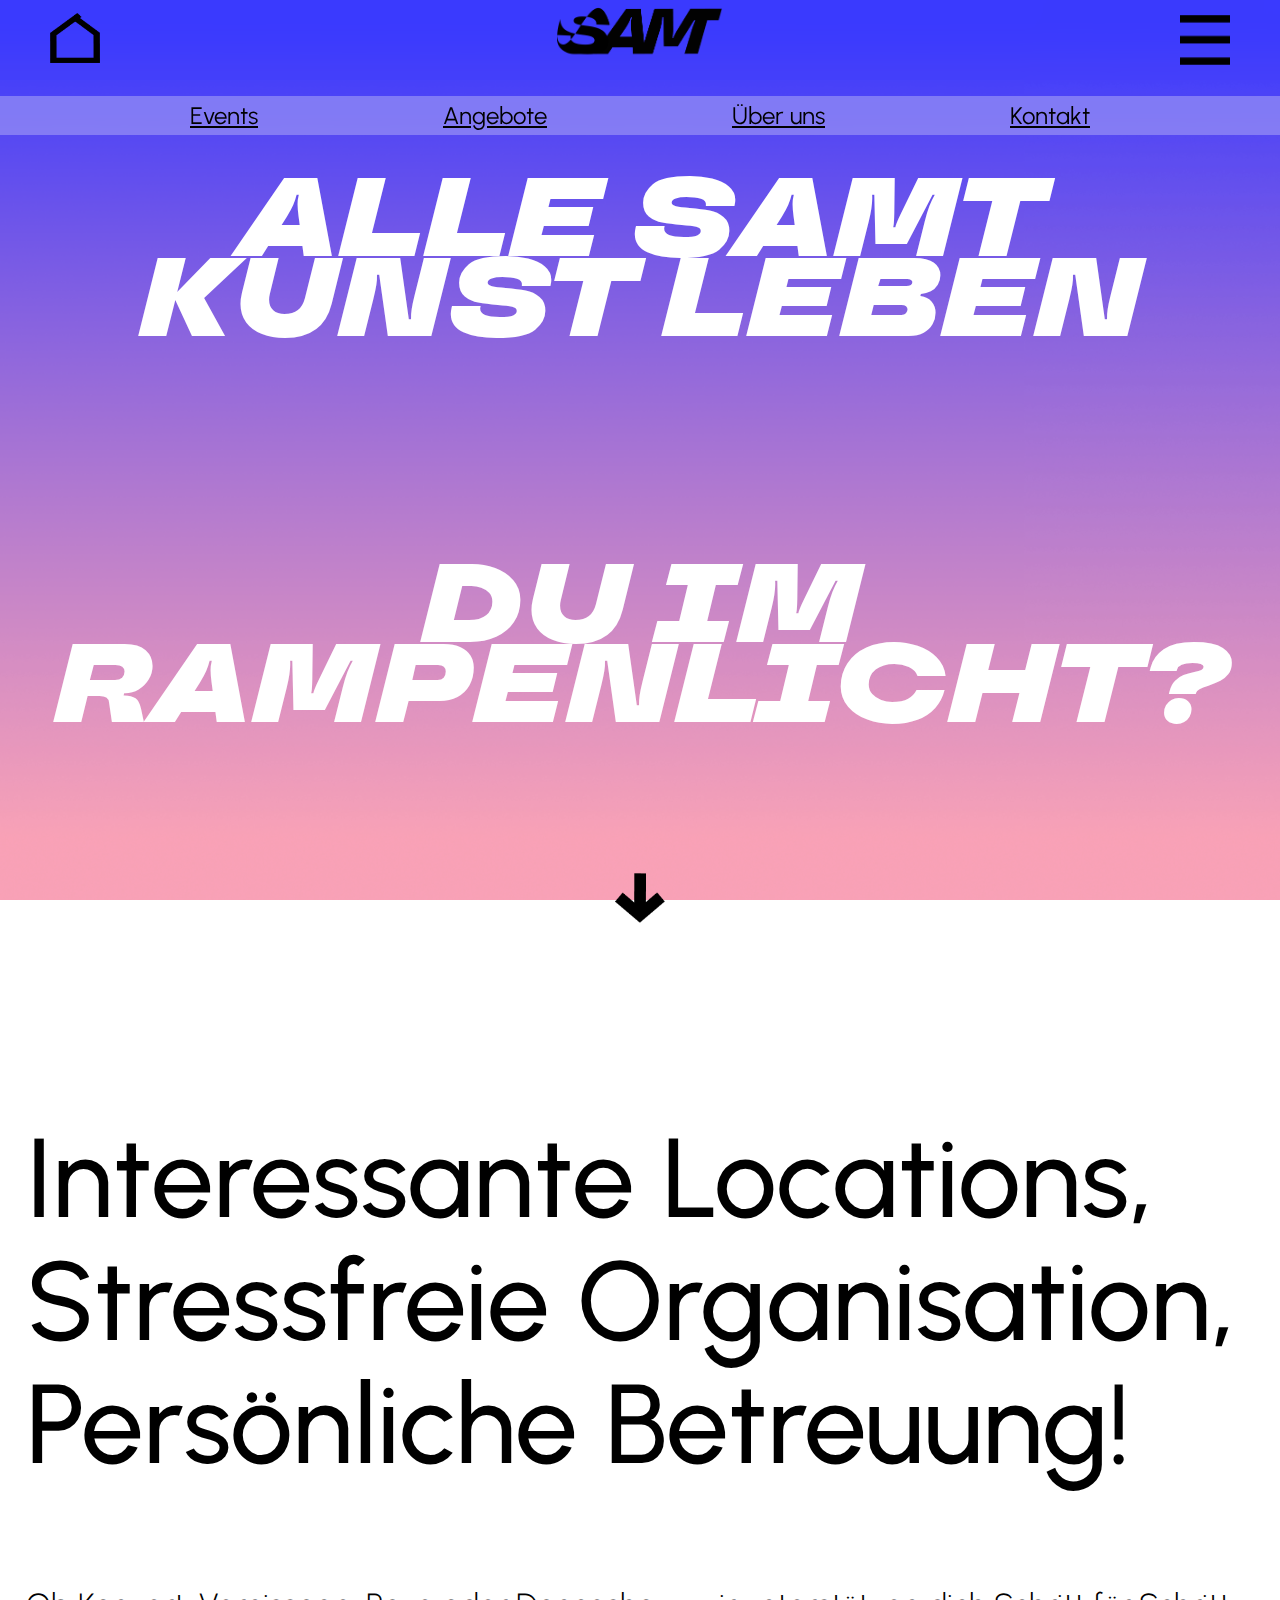
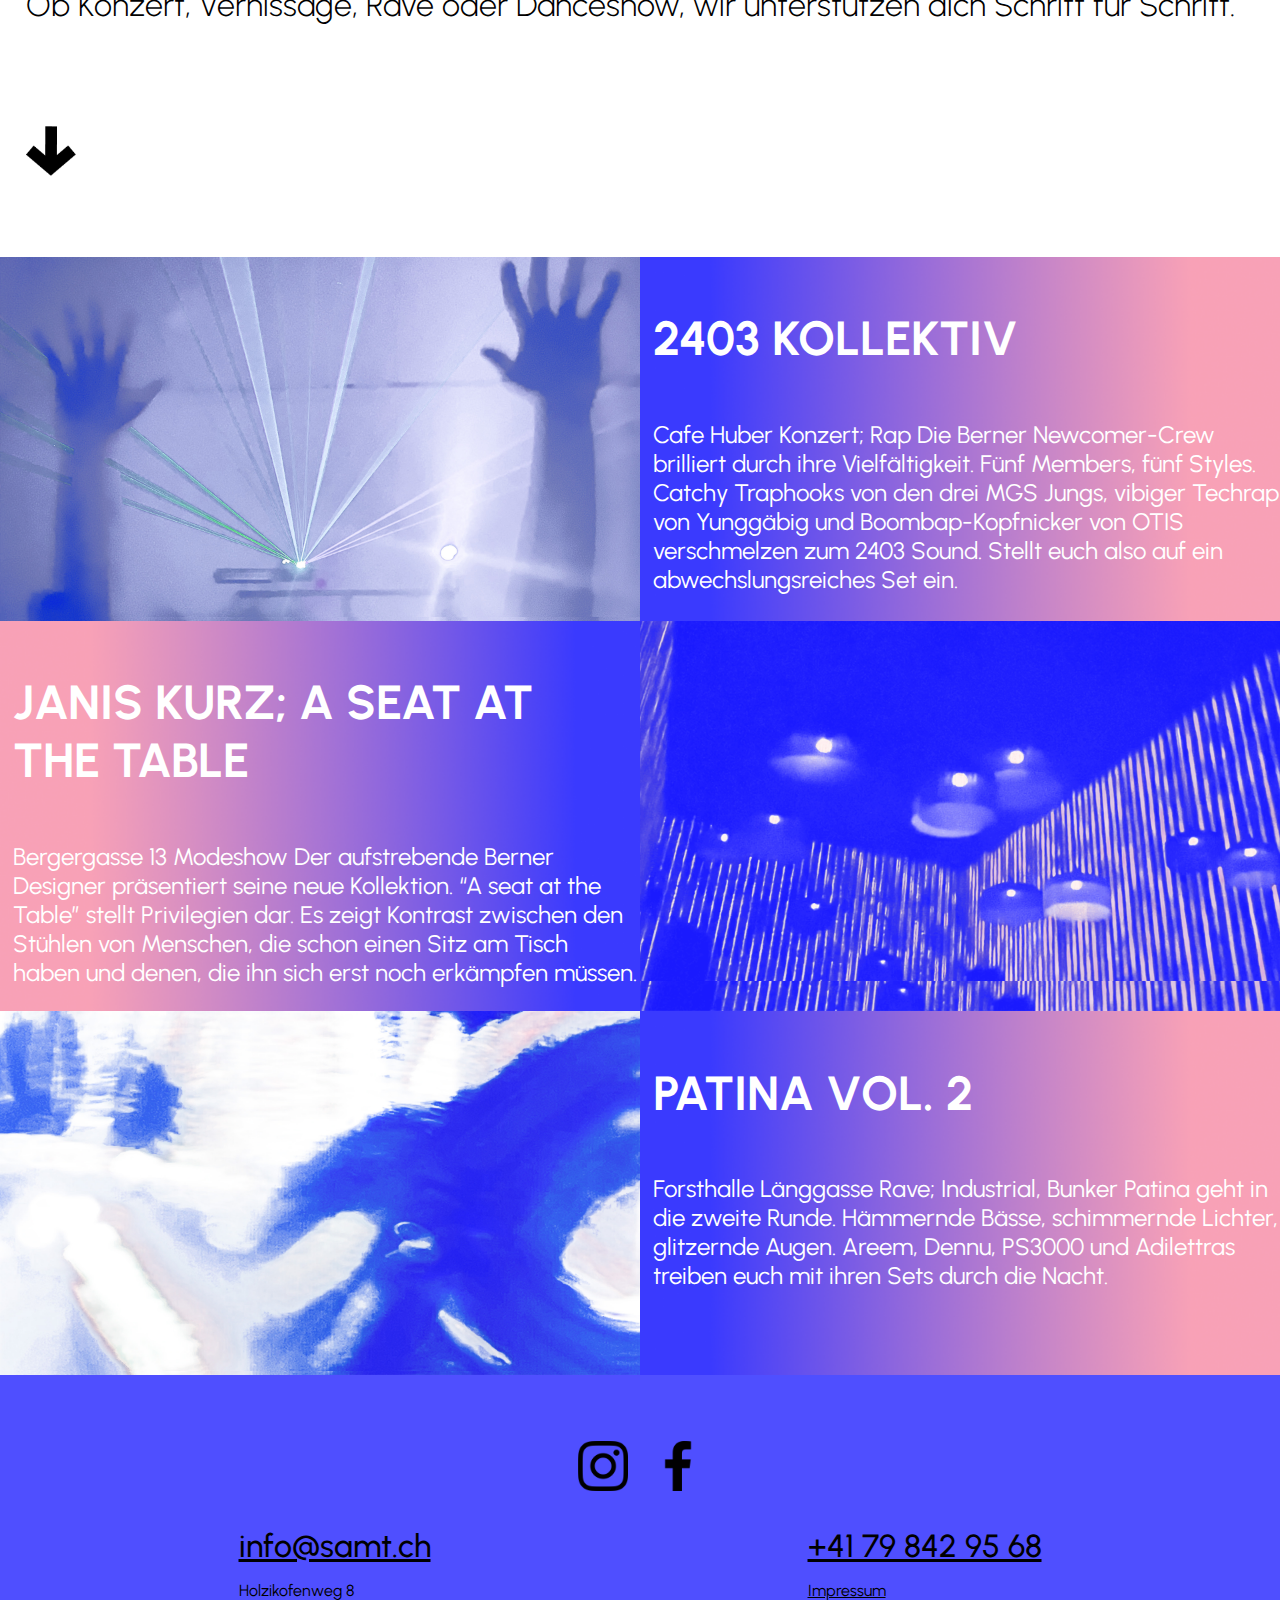
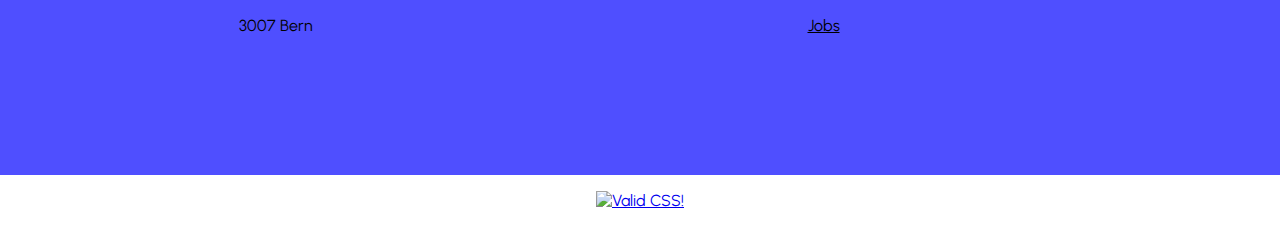
==== commit 15d3a07e: "fine tuning" ====
--- a/index.html
+++ b/index.html
@@ -77,68 +77,69 @@
                 </div>
             </section>
 
-            <div id="Events">
-                <article id="column1">
-                    <div class="flex-grid-2col">
-                        <div class="col" id="col1">
-                            <img  src="../images/konzedited.png" alt="2403 KOLLEKTIV Cafe Huber" >
+            <section id="Events">
+                <h1>To avoid validator error</h1>
+                    <article id="column1">
+                        <div class="flex-grid-2col">
+                            <div class="col" id="col1">
+                                <img  src="../images/konzedited.png" alt="2403 KOLLEKTIV Cafe Huber" >
+                            </div>
+
+                            <div class="col" id="gradbg">
+                                <h2>2403 KOLLEKTIV</h2>
+                                <p>Cafe Huber
+                                    Konzert; Rap
+                                    Die Berner Newcomer-Crew brilliert durch ihre Vielfältigkeit.
+                                    Fünf Members, fünf Styles. Catchy Traphooks von den drei 
+                                    MGS Jungs, vibiger Techrap von Yunggäbig und
+                                    Boombap-Kopfnicker von OTIS verschmelzen zum 2403 Sound. 
+                                    Stellt euch also auf ein abwechslungsreiches Set ein.
+                                </p>
+                            </div>
                         </div>
-
-                        <div class="col" id="gradbg">
-                            <h2>2403 KOLLEKTIV</h2>
-                            <p>Cafe Huber
-                                Konzert; Rap
-                                Die Berner Newcomer-Crew brilliert durch ihre Vielfältigkeit.
-                                Fünf Members, fünf Styles. Catchy Traphooks von den drei 
-                                MGS Jungs, vibiger Techrap von Yunggäbig und
-                                Boombap-Kopfnicker von OTIS verschmelzen zum 2403 Sound. 
-                                Stellt euch also auf ein abwechslungsreiches Set ein.
-                            </p>
-                        </div>
-                    </div>
-                </article>
+                    </article>
 
 
-                <article id="column2">   
-                    <div class="flex-grid-2col">
-                        <div class="col" id="gradbgflipped">
-                            <h2>JANIS KURZ; A SEAT AT THE TABLE</h2>
-                                <p>Bergergasse 13
-                                    Modeshow
-                                    Der aufstrebende Berner Designer präsentiert seine neue Kollektion.
-                                    “A seat at the Table” stellt Privilegien dar. Es zeigt Kontrast
-                                    zwischen den Stühlen von Menschen, 
-                                    die schon einen Sitz am Tisch haben und denen, 
-                                    die ihn sich erst noch erkämpfen müssen.
-                                </p>
-                        </div>       
+                    <article id="column2">   
+                        <div class="flex-grid-2col">
+                            <div class="col" id="gradbgflipped">
+                                <h2>JANIS KURZ; A SEAT AT THE TABLE</h2>
+                                    <p>Bergergasse 13
+                                        Modeshow
+                                        Der aufstrebende Berner Designer präsentiert seine neue Kollektion.
+                                        “A seat at the Table” stellt Privilegien dar. Es zeigt Kontrast
+                                        zwischen den Stühlen von Menschen, 
+                                        die schon einen Sitz am Tisch haben und denen, 
+                                        die ihn sich erst noch erkämpfen müssen.
+                                    </p>
+                            </div>       
 
-                        <div class="col" id="col2">
-                            <img src="../images/aseatatthetableedited.png" alt="JANIS KURZ A SEAT AT THE TABLE">
+                            <div class="col" id="col2">
+                                <img src="../images/aseatatthetableedited.png" alt="JANIS KURZ A SEAT AT THE TABLE">
+                            </div>
                         </div>
-                    </div>
-                </article> 
+                    </article> 
 
-                <article id="column3">
-                    <div class="flex-grid-2col">
-                            <div class="col" id="col3">
-                                <img src="../images/patinavol2edited.png" alt="PATINA VOL. 2">
-                            </div>
+                    <article id="column3">
+                        <div class="flex-grid-2col">
+                                <div class="col" id="col3">
+                                    <img src="../images/patinavol2edited.png" alt="PATINA VOL. 2">
+                                </div>
 
-                            <div class="col" id="gradbg2">
-                                <h2>PATINA VOL. 2</h2>
-                                    <p>Forsthalle Länggasse
-                                        Rave; Industrial, Bunker
-                                        Patina geht in die zweite Runde. Hämmernde Bässe,
-                                        schimmernde Lichter, glitzernde Augen. 
-                                        Areem, Dennu, PS3000 und Adilettras treiben euch
-                                        mit ihren Sets durch die Nacht.
-                                    </p>
-                            </div>
+                                <div class="col" id="gradbg2">
+                                    <h2>PATINA VOL. 2</h2>
+                                        <p>Forsthalle Länggasse
+                                            Rave; Industrial, Bunker
+                                            Patina geht in die zweite Runde. Hämmernde Bässe,
+                                            schimmernde Lichter, glitzernde Augen. 
+                                            Areem, Dennu, PS3000 und Adilettras treiben euch
+                                            mit ihren Sets durch die Nacht.
+                                        </p>
+                                </div>
 
-                    </div>
-                </article>
-            </div> 
+                        </div>
+                    </article>
+            </section> 
 
         </main>
 
@@ -171,7 +172,15 @@
             </div>
 
         </footer>
-
+        <section class="validator">
+            <h1>To avoid validator error</h1>
+            <p>
+                <a href="https://jigsaw.w3.org/css-validator/check/referer">
+                    <img src="https://jigsaw.w3.org/css-validator/images/vcss-blue"
+                        alt="Valid CSS!">
+                </a>
+            </p>
+        </section>
 
     </body>
 </html>--- a/css/styles.css
+++ b/css/styles.css
@@ -23,6 +23,17 @@
   padding: 0%;
   margin: 0%;
 }
+
+body.ueberuns {
+  background-image: url(../images/background.png); 
+  background-repeat: no-repeat;
+  background-attachment: fixed;
+  background-size: cover;
+  background-position: center;
+  padding: 0%;
+  margin: 0%;
+}
+
 
 h1 {
   font-size: 7pc;
@@ -194,7 +205,12 @@
 /* Events section */
 
 #Events {
+  font-family: 'Urbanist';
   padding-top: 6%;
+}
+
+#Events h1 {
+  display: none;
 }
 
 #Events h2 {
@@ -289,4 +305,15 @@
 
 a:hover{
   border-bottom: 2px solid black;
+}
+
+/* For Validator */
+
+.validator {
+  margin: 0%;
+  padding: 0%;
+  text-align: center;
+}
+.validator h1 {
+  display: none;
 }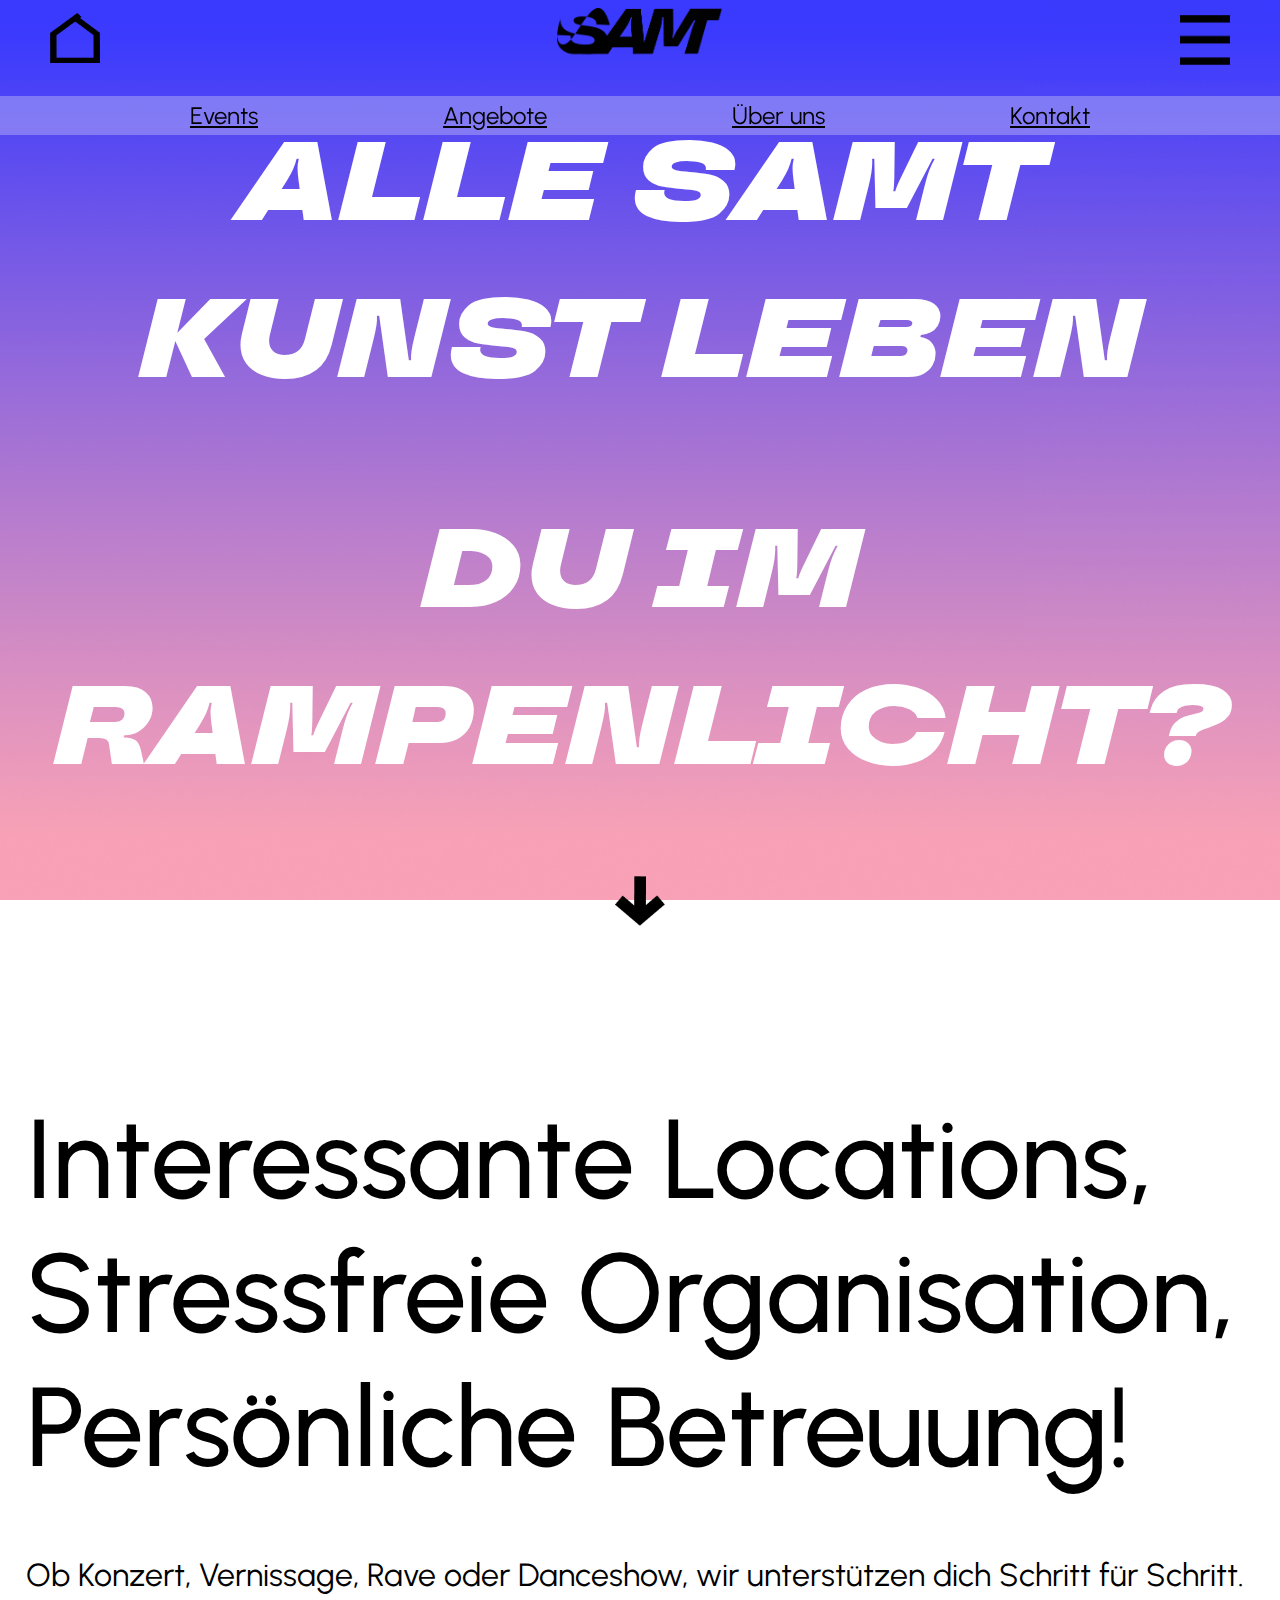
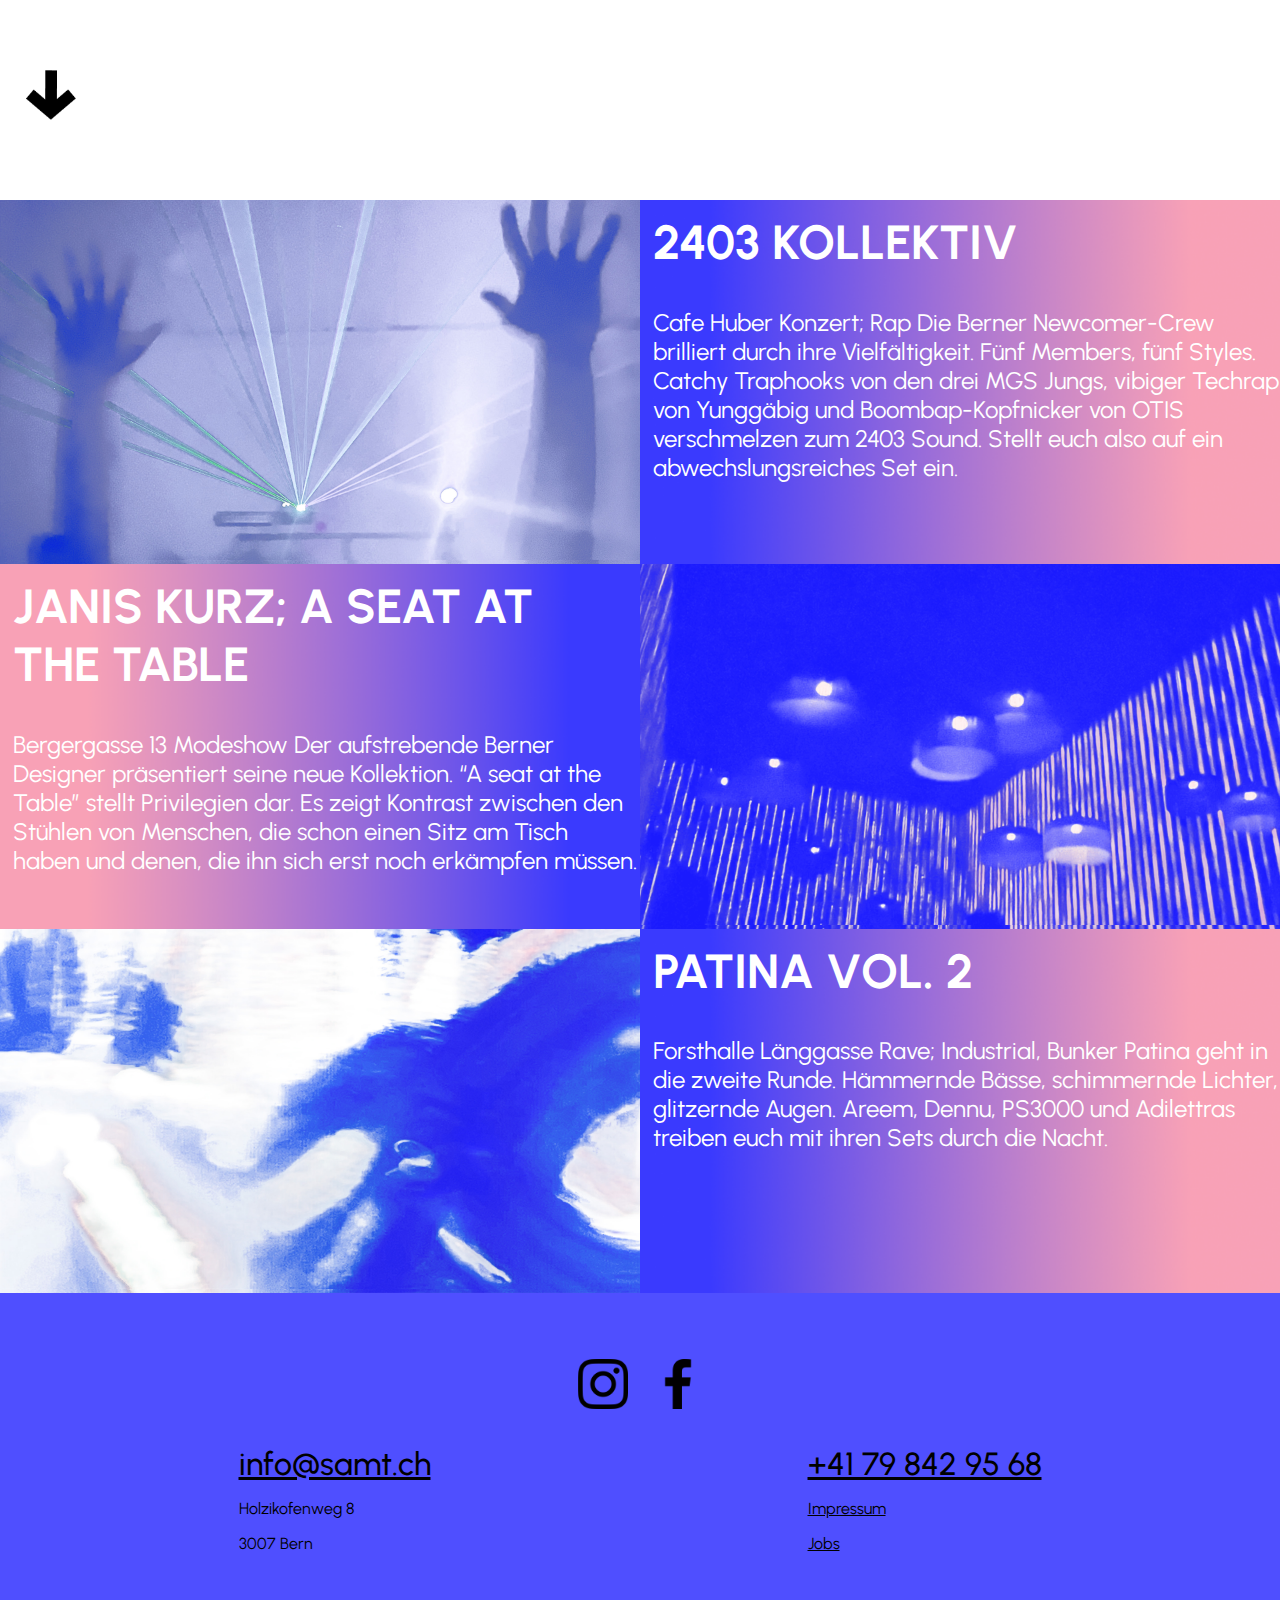
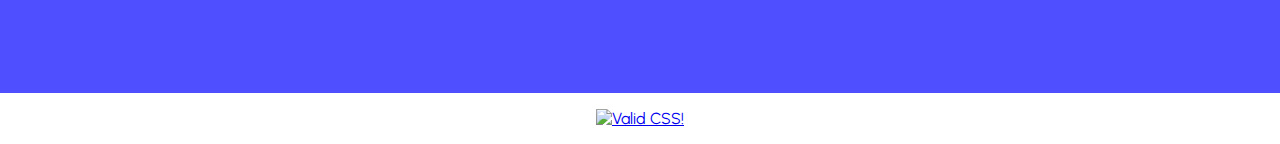
==== commit 2d0464aa: "more fine tuning" ====
--- a/index.html
+++ b/index.html
@@ -61,7 +61,7 @@
             </section>
 
             <section id="claim">
-                <div class="col">
+                <div class="col" id="claimtext">
                     <h1>Interessante Locations,</h1>
                     <h1>Stressfreie Organisation,</h1>
                     <h1>Persönliche Betreuung!</h1>
--- a/css/styles.css
+++ b/css/styles.css
@@ -38,6 +38,8 @@
 h1 {
   font-size: 7pc;
   color: white;
+  margin: 0%;
+  padding: 0%;
 }
 
 h2, p, a {
@@ -176,8 +178,9 @@
 
 #landingpage h1 {
   text-transform: uppercase;
-  line-height: 5pc;
   font-family: 'TTTravelsNextBlackItalic';
+  margin: 0%;
+  padding: 0%;
 }
 
 /* Claim  section */
@@ -190,16 +193,20 @@
 
 #claim h1 {
   color: black;
-  line-height: 3pc;
   font-size: 7pc;
   font-weight: 500;
 }
 
 #claim h2 {
+  margin: 0%;
   padding-top: 5%;
   font-size: 2pc;
   padding-bottom: 6%;
-  font-weight: 300;
+  font-weight: 400;
+}
+
+#claimtext {
+  padding-top:1%;
 }
 
 /* Events section */
@@ -214,6 +221,7 @@
 }
 
 #Events h2 {
+  margin: 0%;
   color: white;
   font-size:3pc;
   padding: 2%;
@@ -310,10 +318,10 @@
 /* For Validator */
 
 .validator {
-  margin: 0%;
   padding: 0%;
   text-align: center;
 }
+
 .validator h1 {
   display: none;
 }--- a/css/media.css
+++ b/css/media.css
@@ -48,11 +48,11 @@
 
 
       #claim h1 {
-        font-size: 2pc;
+        font-size: 3pc;
       }
 
       #claim h2 {
-        font-size: 1pc;
+        font-size: 1.5pc;
         padding-top: 10%;
       }
 
@@ -67,9 +67,6 @@
         margin: 0%;
       }
 
-      #landingpage h1{
-        padding-left: 5%;
-      }
      
       h1 {
         text-align: left;
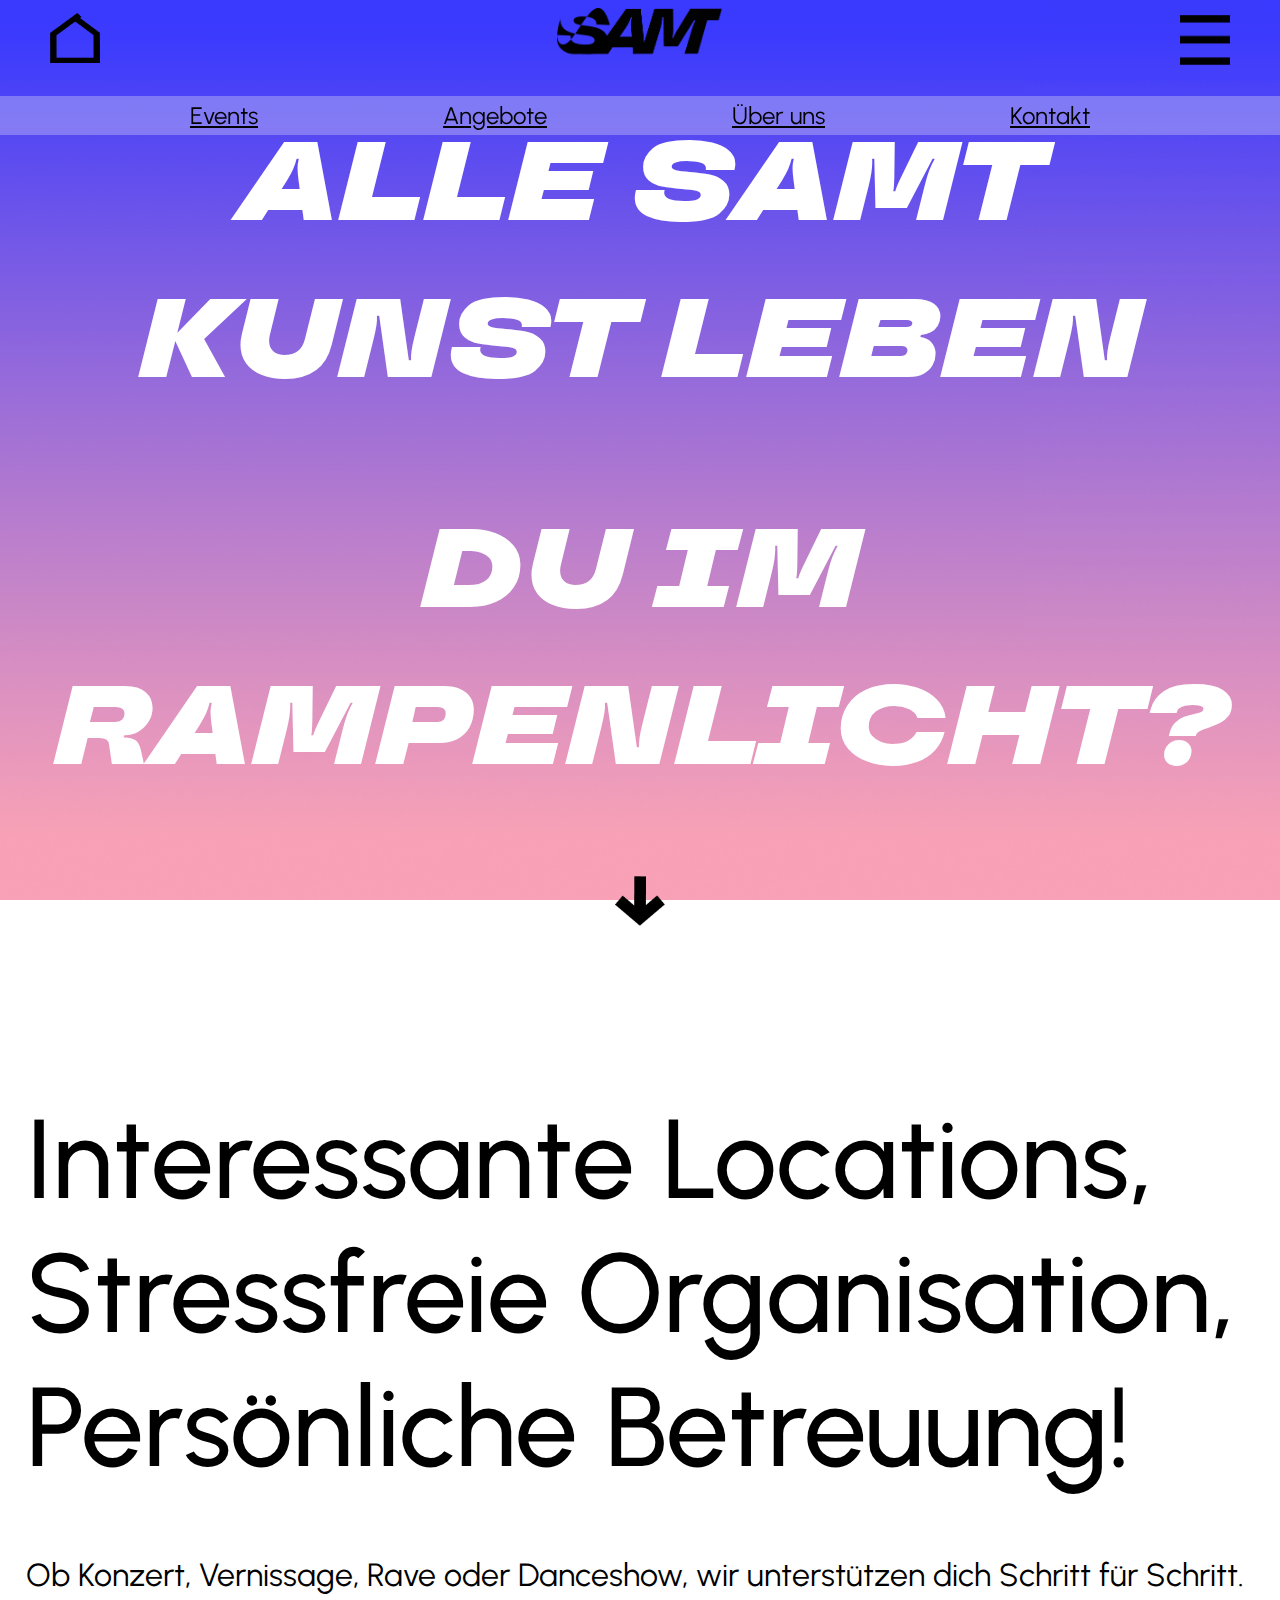
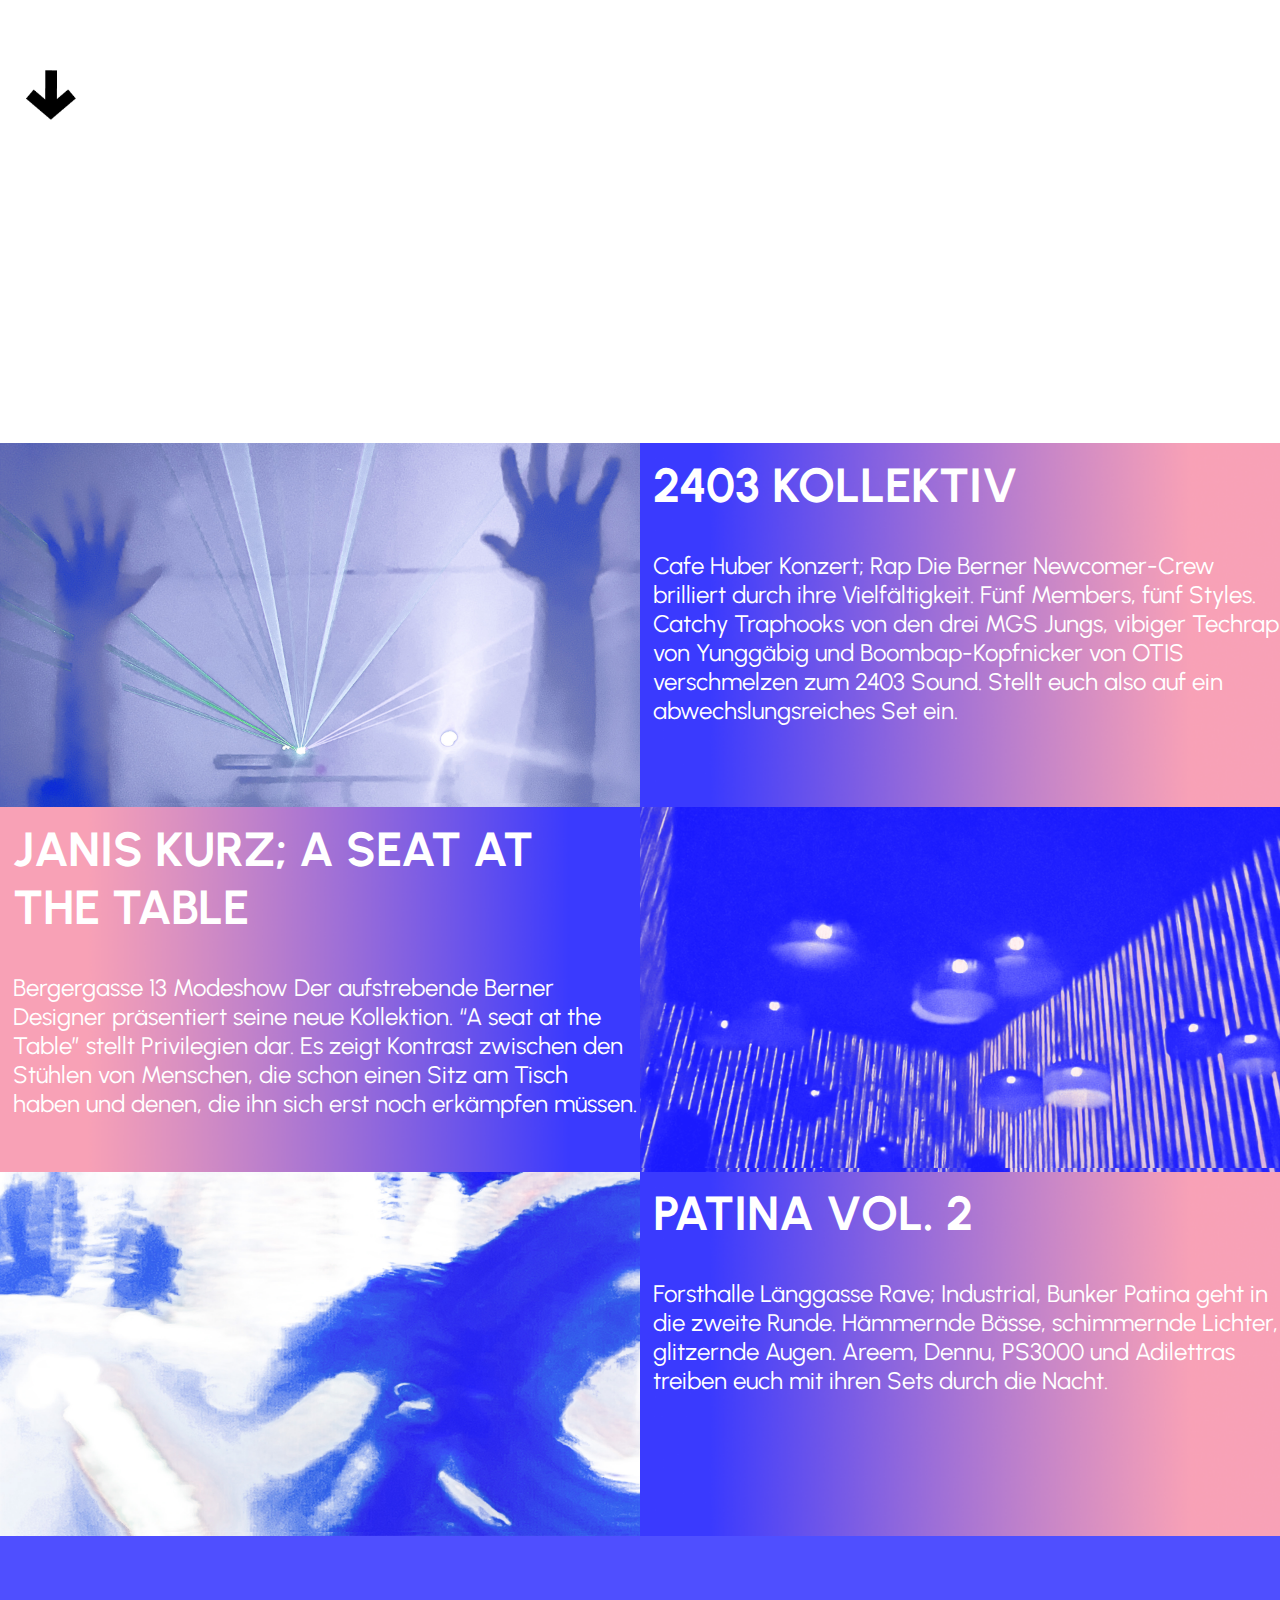
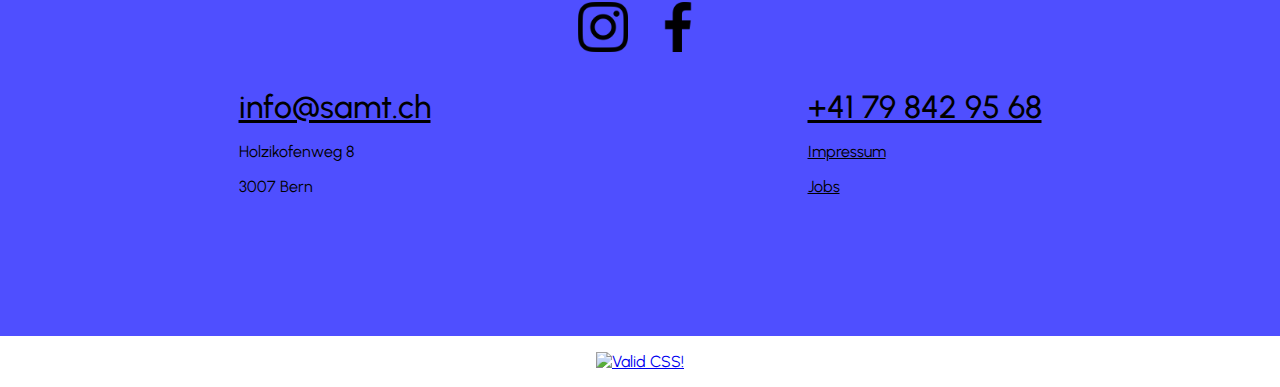
==== commit 5397f5b2: "made minor adjustments" ====
--- a/index.html
+++ b/index.html
@@ -175,7 +175,7 @@
         <section class="validator">
             <h1>To avoid validator error</h1>
             <p>
-                <a href="https://jigsaw.w3.org/css-validator/check/referer">
+                <a href="https://jigsaw.w3.org/css-validator/check/referer" target="_blank" rel="noopener noreferrer">
                     <img src="https://jigsaw.w3.org/css-validator/images/vcss-blue"
                         alt="Valid CSS!">
                 </a>
--- a/css/styles.css
+++ b/css/styles.css
@@ -189,6 +189,8 @@
   font-family: 'Urbanist';
   padding-left: 2%;
   padding-top: 6%;
+  min-height: 100vh;
+  min-height: 100svh;
 }
 
 #claim h1 {
@@ -213,7 +215,7 @@
 
 #Events {
   font-family: 'Urbanist';
-  padding-top: 6%;
+  padding-top: 5%;
 }
 
 #Events h1 {
--- a/css/media.css
+++ b/css/media.css
@@ -38,7 +38,7 @@
         font-size: 1pc;
       }
 
-      #textA h1 {
+      #textA {
         padding-top: 55%;
       }
 
@@ -53,7 +53,8 @@
 
       #claim h2 {
         font-size: 1.5pc;
-        padding-top: 10%;
+        padding-top: 15%;
+        padding-bottom: 6%;
       }
 
     .flex-grid {
@@ -66,8 +67,8 @@
         padding: 0%;
         margin: 0%;
       }
-
      
+      
       h1 {
         text-align: left;
         font-size: 2pc;
@@ -79,7 +80,7 @@
       }
 
       #Events {
-        padding-top: 29%;
+        padding-top: 20%;
       }
 
       #column2 .flex-grid-2col {
